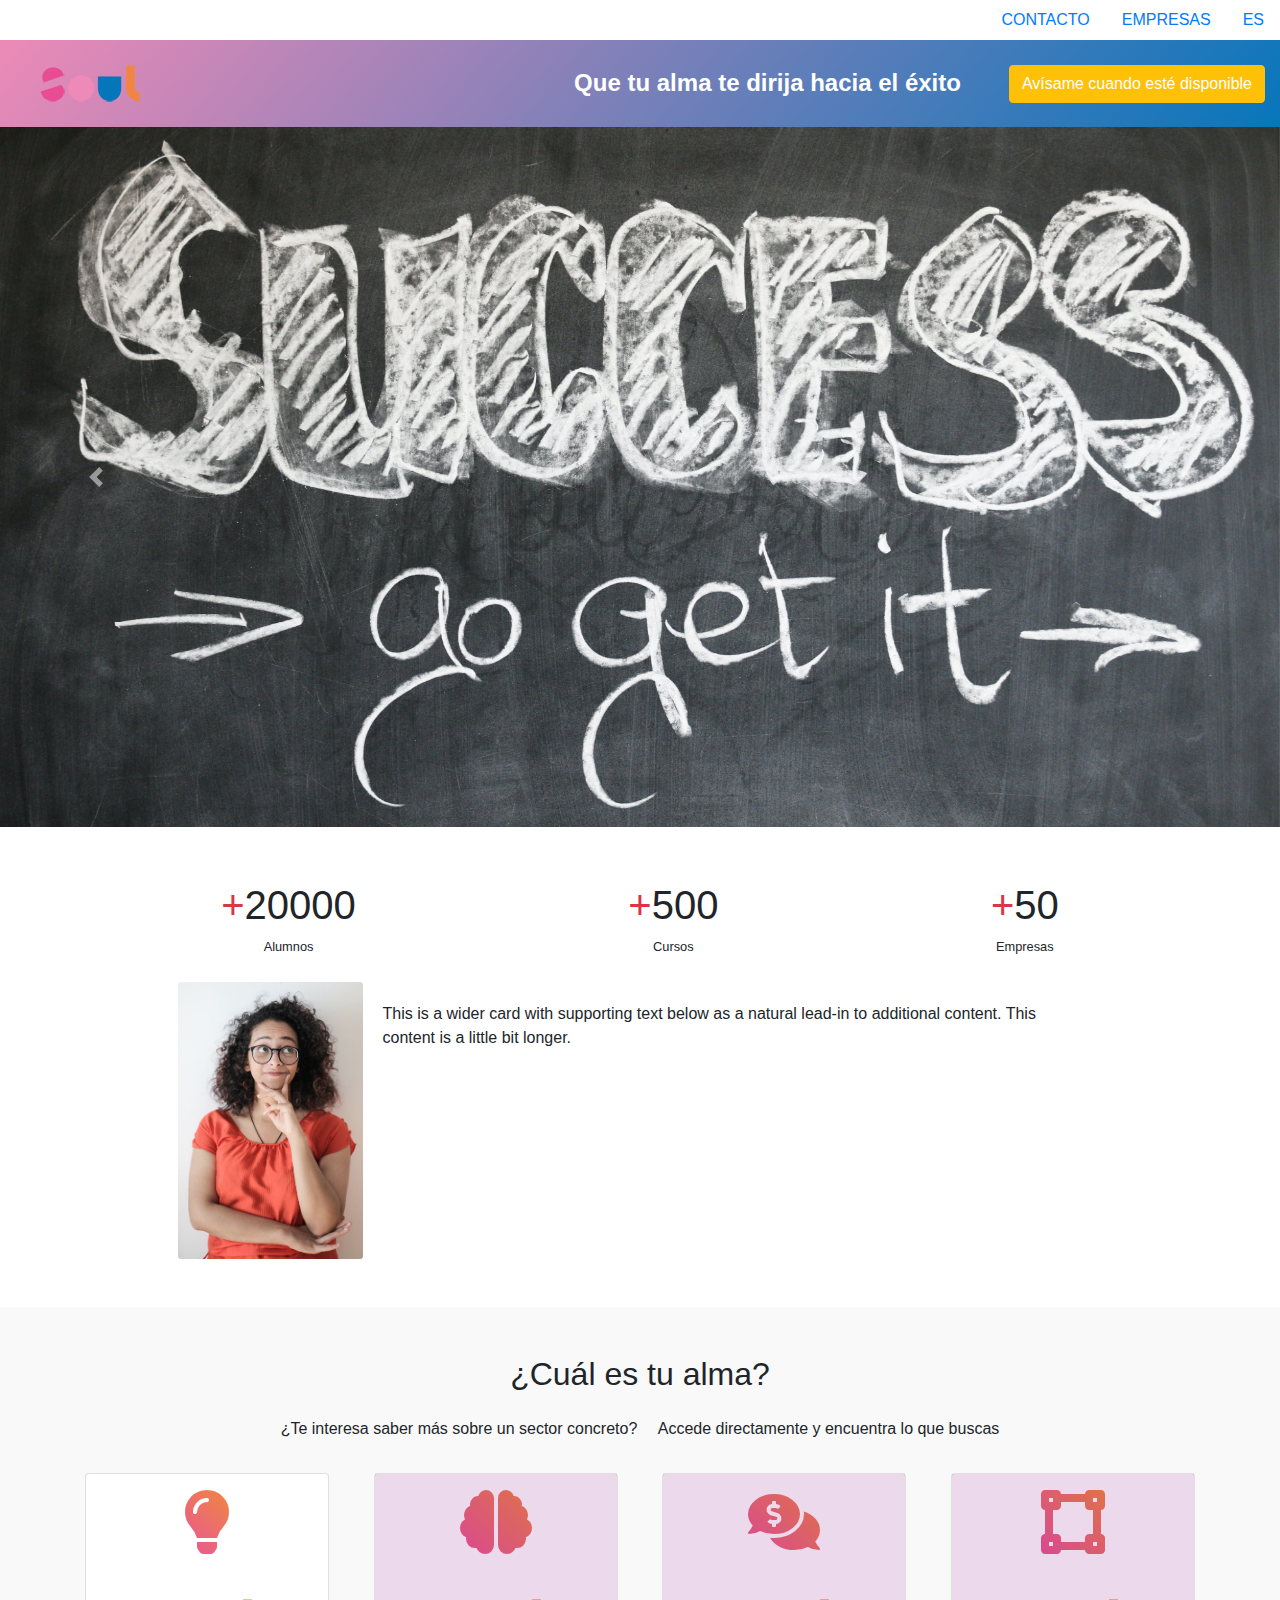
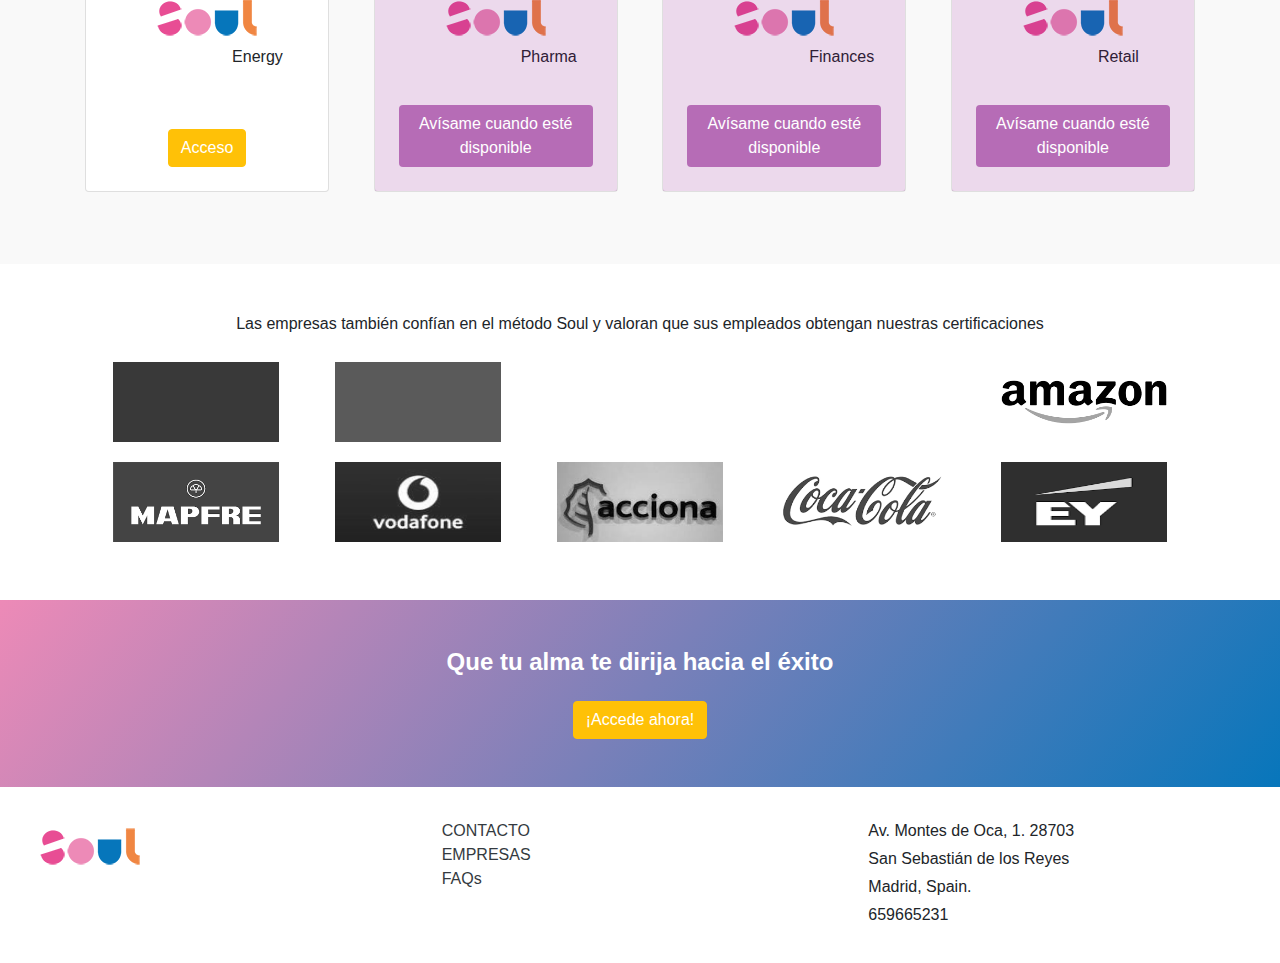
==== index.html @ 9cec9214 "first aproach" ====
<!DOCTYPE html>
<html lang="en">

<head>
    <meta charset="UTF-8">
    <meta name="viewport" content="width=device-width, initial-scale=1.0">
    <title>Document</title>

    <!-- Bootstrap CSS -->
    <link rel="stylesheet" href="https://stackpath.bootstrapcdn.com/bootstrap/4.4.1/css/bootstrap.min.css"
        integrity="sha384-Vkoo8x4CGsO3+Hhxv8T/Q5PaXtkKtu6ug5TOeNV6gBiFeWPGFN9MuhOf23Q9Ifjh" crossorigin="anonymous">

    <!-- Fontawesome  -->
    <link rel="stylesheet" href="https://cdnjs.cloudflare.com/ajax/libs/font-awesome/5.13.0/css/all.min.css">

    <!-- Custom styles -->
    <link rel="stylesheet" href="./css/styles.css">

</head>

<body>
    <header>
        <div id="menu" class="container-fluid">
            <div class="row justify-content-center justify-content-md-end">
                <nav class="nav">
                    <a class="nav-link" href="#">CONTACTO</a>
                    <a class="nav-link" href="#">EMPRESAS</a>
                    <a class="nav-link" href="#">ES</a>
                </nav>
            </div>
        </div>

        <div id="access-top" class="access-top container-fluid">
            <div class="d-flex align-items-center flex-column flex-sm-row justify-content-sm-between">
                <div class="logo">
                    <img src="/assets/defaultlogomini.png" alt="brand logo">
                </div>

                <div
                    class="access-top_message align-items-center align-items-md-center d-flex flex-column flex-md-row mb-4 mb-sm-0 py-sm-3">
                    <h4 class="mb-3 mb-md-0 mr-md-5 text-center font-weight-bold text-white">Que tu alma te dirija hacia
                        el éxito</h4>
                    <a href="#" class="btn btn-warning text-white">Avísame cuando esté disponible</a>
                </div>
            </div>
        </div>

        <div class="">
            <div id="carousel" class="carousel slide" data-ride="carousel">
                <div class="carousel-inner">
                    <div class="carousel-item active">
                        <img src="/assets/slide1-1920x1080.jpg" class="d-block w-100" alt="slide1">
                    </div>
                    <div class="carousel-item">
                        <img src="/assets/slide2-1920x1080.jpg" class="d-block w-100" alt="slide2">
                    </div>
                    <div class="carousel-item">
                        <img src="/assets/slide3-1920x1080.jpg" class="d-block w-100" alt="slide3">
                    </div>
                </div>
                <a class="carousel-control-prev" href="#carousel" role="button" data-slide="prev">
                    <span class="carousel-control-prev-icon" aria-hidden="true"></span>
                    <span class="sr-only">Previous</span>
                </a>
                <a class="carousel-control-next" href="#carousel" role="button" data-slide="next">
                    <span class="carousel-control-next-icon" aria-hidden="true"></span>
                    <span class="sr-only">Next</span>
                </a>
            </div>
        </div>
    </header>

    <main>
        <section class="success container py-5">
            <div class="pb-4 success__numbers d-flex justify-content-between justify-content-sm-around">

                <div class="text-center">
                    <p class="plus-numbers"><span class="text-danger">+</span>20000</p>
                    <p class="small">Alumnos</p>
                </div>

                <div class="text-center">
                    <p class="plus-numbers"><span class="text-danger">+</span>500</p>
                    <p class="small">Cursos</p>
                </div>

                <div class="text-center">
                    <p class="plus-numbers"><span class="text-danger">+</span>50</p>
                    <p class="small">Empresas</p>
                </div>
            </div>

            <div class="success__message card border-0">
                <div class="row no-gutters">
                    <div class="col-2 offset-1 d-none d-sm-block">
                        <img src="/assets/girl-thinking.jpg" class="card-img" alt="girl thinking">
                    </div>
                    <div class="col-sm-8">
                        <div class="card-body">
                            <p class="card-text">This is a wider card with supporting text below as a natural lead-in to
                                additional content. This content is a little bit longer.</p>
                        </div>
                    </div>
                </div>
            </div>
        </section>

        <section id="your-soul" class="py-5 your-soul">
            <div class="container text-center">
                <h2 class="souls-title">¿Cuál es tu alma?</h2>
                <p class="d-sm-inline-block mr-sm-3 py-sm-3">¿Te interesa saber más sobre un sector concreto?</p>
                <p class="d-sm-inline-block py-sm-3">Accede directamente y encuentra lo que buscas</p>
            </div>
        
            <div class="container">
                <div class="d-flex flex-column flex-wrap flex-sm-row justify-content-between souls">
                    <div class="card mb-4">
                        <div class="text-center pt-3">
                            <i class="soul-icon fas fa-lightbulb fa-4x"></i>
                        </div>
        
                        <div class="card-body">
                            <div class="logo-soultarget text-center">
                                <img class="img-fluid" src="./assets/defaultlogomini.png" alt="soul logo">
                                <span class="soultarget">Energy</span>
                            </div>
                        </div>
        
                        <div class="footer text-center px-4 py-4">
                            <a href="#" class="btn btn-warning text-white">Acceso</a>
                        </div>
                    </div>
        
                    <div class="card overlay mb-4">
                        <div class="text-center pt-3">
                            <i class="soul-icon fas fa-brain fa-4x"></i>
                        </div>
        
                        <div class="card-body">
                            <div class="logo-soultarget text-center">
                                <img class="img-fluid" src="./assets/defaultlogomini.png" alt="soul logo">
                                <span class="soultarget">Pharma</span>
                            </div>
                        </div>
        
                        <div class="footer text-center px-4 py-4">
                            <a href="#" class="btn text-white">Avísame cuando esté disponible</a>
                        </div>
                    </div>
        
                    <div class="card overlay mb-4">
                        <div class="text-center pt-3">
                            <i class="soul-icon fas fa-comments-dollar fa-4x"></i>
                        </div>
        
                        <div class="card-body">
                            <div class="logo-soultarget text-center">
                                <img class="img-fluid" src="./assets/defaultlogomini.png" alt="soul logo">
                                <span class="soultarget">Finances</span>
                            </div>
                        </div>
        
                        <div class="footer text-center px-4 py-4">
                            <a href="#" class="btn text-white">Avísame cuando esté disponible</a>
                        </div>
                    </div>
        
                    <div class="card overlay mb-4">
                        <div class="text-center pt-3">
                            <i class="soul-icon fas fa-vector-square fa-4x"></i>
                        </div>
        
                        <div class="card-body">
                            <div class="logo-soultarget text-center">
                                <img class="img-fluid" src="./assets/defaultlogomini.png" alt="soul logo">
                                <span class="soultarget">Retail</span>
                            </div>
                        </div>
        
                        <div class="footer text-center px-4 py-4">
                            <a href="#" class="btn text-white">Avísame cuando esté disponible</a>
                        </div>
                    </div>
                </div>
            </div>
        </section>

        <section id="logos" class="py-5">
            <div class="container">
                <div class="logos-container__text text-center">
                    <p>Las empresas también confían en el método Soul y valoran que sus empleados obtengan nuestras certificaciones</p>
                </div>

                <div class="logos-container__images d-flex flex-wrap justify-content-around">
                    <div class="logo-item bg-dark">
                        <img class="img-fluid" src="https://www.telefonica.com/image/company_logo?img_id=4585436&t=1587552043160" alt="">
                    </div>
                    
                    <div class="logo-item bg-danger">
                        <img class="img-fluid" src="https://www.bancosantander.es/cssa/BlobServer?blobcol=urldata&blobheader=image%2Fpng&blobheadername1=Content-Disposition&blobheadername2=portal&blobheadervalue1=inline%3Bfilename%3Dlogo_header.png&blobheadervalue2=1289240705697&blobkey=id&blobtable=MungoBlobs&blobwhere=1305553156489" alt="">
                    </div>

                    <div class="logo-item">
                        <img class="img-fluid" src="https://www.repsol.com/imagenes/global/es/logoRepsol_tcm13-100.png" alt="">
                    </div>
     
                    <div class="logo-item">
                        <img class="img-fluid" src="https://www.google.es/images/branding/googlelogo/1x/googlelogo_color_272x92dp.png" alt="">
                    </div>

                    <div class="logo-item">
                        <img src="[data-uri]" alt="" class="img-fluid">
                    </div>

                    <div class="logo-item">
                        <img src="[data-uri]" alt="" class="img-fluid">
                    </div>

                    <div class="logo-item">
                        <img src="[data-uri]" alt="" class="img-fluid">
                    </div>

                    <div class="logo-item">
                        <img src="[data-uri]" alt="" class="img-fluid">
                    </div>

                    <div class="logo-item">
                        <img src="[data-uri]" alt="" class="img-fluid">
                    </div>

                    <div class="logo-item">
                        <img src="[data-uri]" alt="" class="img-fluid">
                    </div>  
                </div>
            </div>
        </section>

        <section id="access-bottom" class="access-bottom text-center">
            <div class="container">
                <div class="py-5">
                    <h4 class="mb-4 text-white font-weight-bold">Que tu alma te dirija hacia el éxito</h4>
                    <a href="#" class="btn btn-warning text-white">¡Accede ahora!</a>
                </div>
            </div>
        </section>
    </main>

    <footer class="py-3">
        <div class="container-fluid">
            <div class="row">
                <div class="logo text-center text-sm-left col-sm-4">
                    <img class="img-fluid" class="img-fluid" src="/assets/defaultlogomini.png" alt="brand logo">
                </div>
                
                <div class="links-info col-sm-8">
                    <div class="row">
                        <div class="col-sm-4">
                            <nav class="py-3 links nav flex-column">
                                <a class="text-dark" href="#">CONTACTO</a>
                                <a class="text-dark" href="#">EMPRESAS</a>
                                <a class="text-dark" href="#">FAQs</a>
                            </nav>
                        </div>
                    
                        <div class="col-sm-6 offset-sm-2">
                            <div class="info py-3">
                                <p class="mb-1">Av. Montes de Oca, 1. 28703</p>
                                <p class="mb-1">San Sebastián de los Reyes</p>
                                <p class="mb-1">Madrid, Spain.</p>
                                <p class="mb-1"></p>
                                <p class="mb-1">659665231</p>
                            </div>
                        </div>
                    </div>
                </div>
            </div>
        </div>
    </footer>



    <!-- Optional JavaScript -->
    <!-- jQuery first, then Popper.js, then Bootstrap JS -->
    <script src="https://code.jquery.com/jquery-3.4.1.slim.min.js"
        integrity="sha384-J6qa4849blE2+poT4WnyKhv5vZF5SrPo0iEjwBvKU7imGFAV0wwj1yYfoRSJoZ+n"
        crossorigin="anonymous"></script>
    <script src="https://cdn.jsdelivr.net/npm/popper.js@1.16.0/dist/umd/popper.min.js"
        integrity="sha384-Q6E9RHvbIyZFJoft+2mJbHaEWldlvI9IOYy5n3zV9zzTtmI3UksdQRVvoxMfooAo"
        crossorigin="anonymous"></script>
    <script src="https://stackpath.bootstrapcdn.com/bootstrap/4.4.1/js/bootstrap.min.js"
        integrity="sha384-wfSDF2E50Y2D1uUdj0O3uMBJnjuUD4Ih7YwaYd1iqfktj0Uod8GCExl3Og8ifwB6"
        crossorigin="anonymous"></script>
</body>

</html>
---- css/styles.css ----
/*
fucsia  #e95694
rosa    #ed8ab7
azul    #0776bb
naranja #f08642
*/


.access-top,
.access-bottom {
    background-image: linear-gradient(-50deg, #0776bb, #ed8ab7);
}

#carousel .carousel-inner .carousel-item img {
    height: auto;
}

@media (min-width: 768px) {
    #carousel .carousel-inner .carousel-item img {
        height: 500px;
    }
}

@media (min-width: 1200px) {
    #carousel .carousel-inner .carousel-item img {
        height: 700px;
    }
}

.success .success__numbers p {
    margin-bottom: 2px;
}

.success .success__numbers .plus-numbers {
    font-size: 1.5rem;
}

@media (min-width: 992px) {
    .success .success__numbers .plus-numbers {
        font-size: 2.5rem;
    }
}

.your-soul {
    background-color: #f9f9f9;
}

@media (min-width: 576px) {
    .souls .card {
        width: 45%;
    }
}

@media (min-width: 992px) {
    .souls .card {
        width: 22%;
    }
}

.souls .card .soul-icon {
    background: linear-gradient(45deg, #e95694, #f08642);
    -webkit-background-clip: text;
    background-clip: text;
    -webkit-text-fill-color: transparent;
}

.souls .card.overlay::after {
    content: '';
    position: absolute;
    width: 100%;
    height: 100%;
    background-color: rgba(128, 0, 128, 0.15);
}

.souls .card.overlay .footer a {
    background-color: rgba(128, 0, 128, 0.5);
    position: relative;
    z-index: 10;
}

.logo-soultarget {
    position: relative;
}

.soultarget {
    position: absolute;
    bottom: -8px;
    left: 50%;
    transform: translateX(25px);
}

.logos-container__images .logo-item {
    width: 40%;
    margin: 10px;
    display: flex;
    align-items: center;
    filter: grayscale(1);
    transition: .3s;
}

.logos-container__images .logo-item:hover {
    filter: none;
}

.logos-container__images .logo-item img {
    width: 100%;
    max-height: 80px;
}

@media (min-width: 576px) {
    .logos-container__images .logo-item {
        width: 15%;
    }
}

/* @media (min-width: 992px) {
    .logos-container__images .logo-item {
        width: 45%;
    }
} */
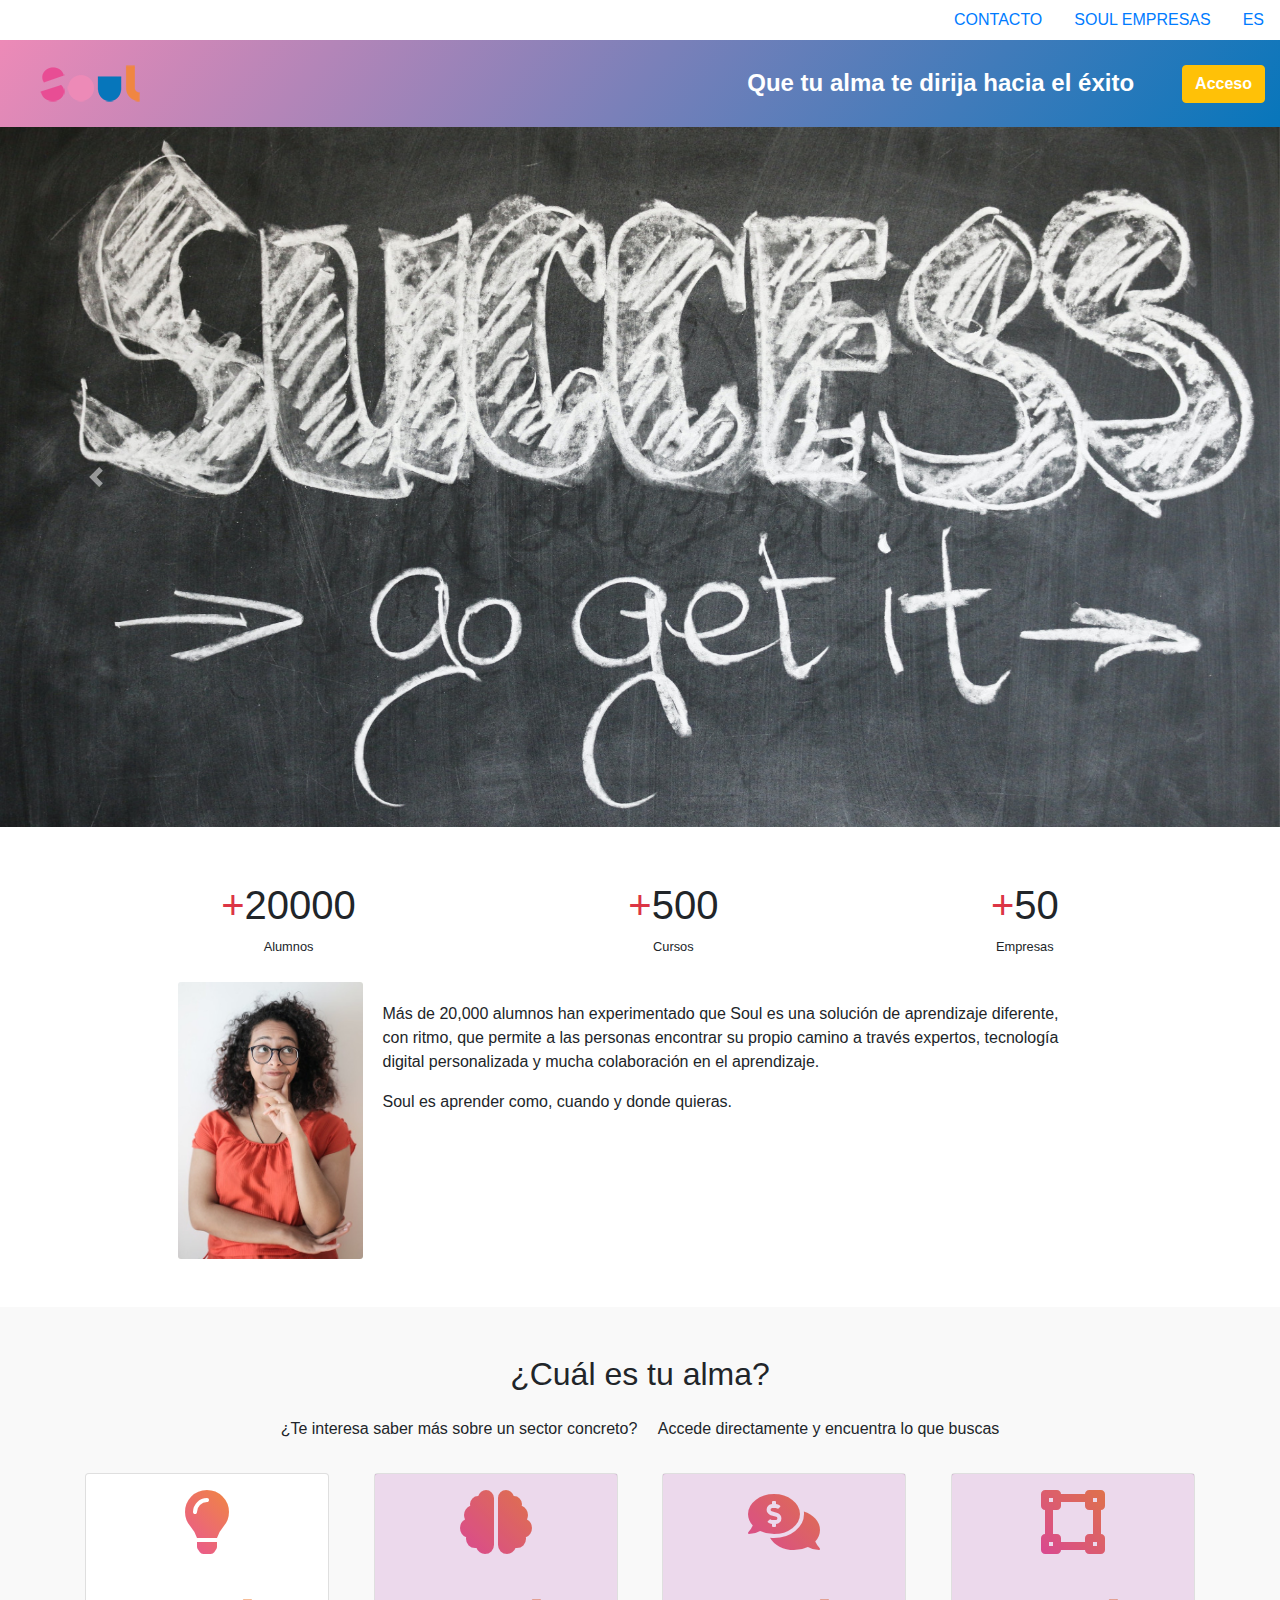
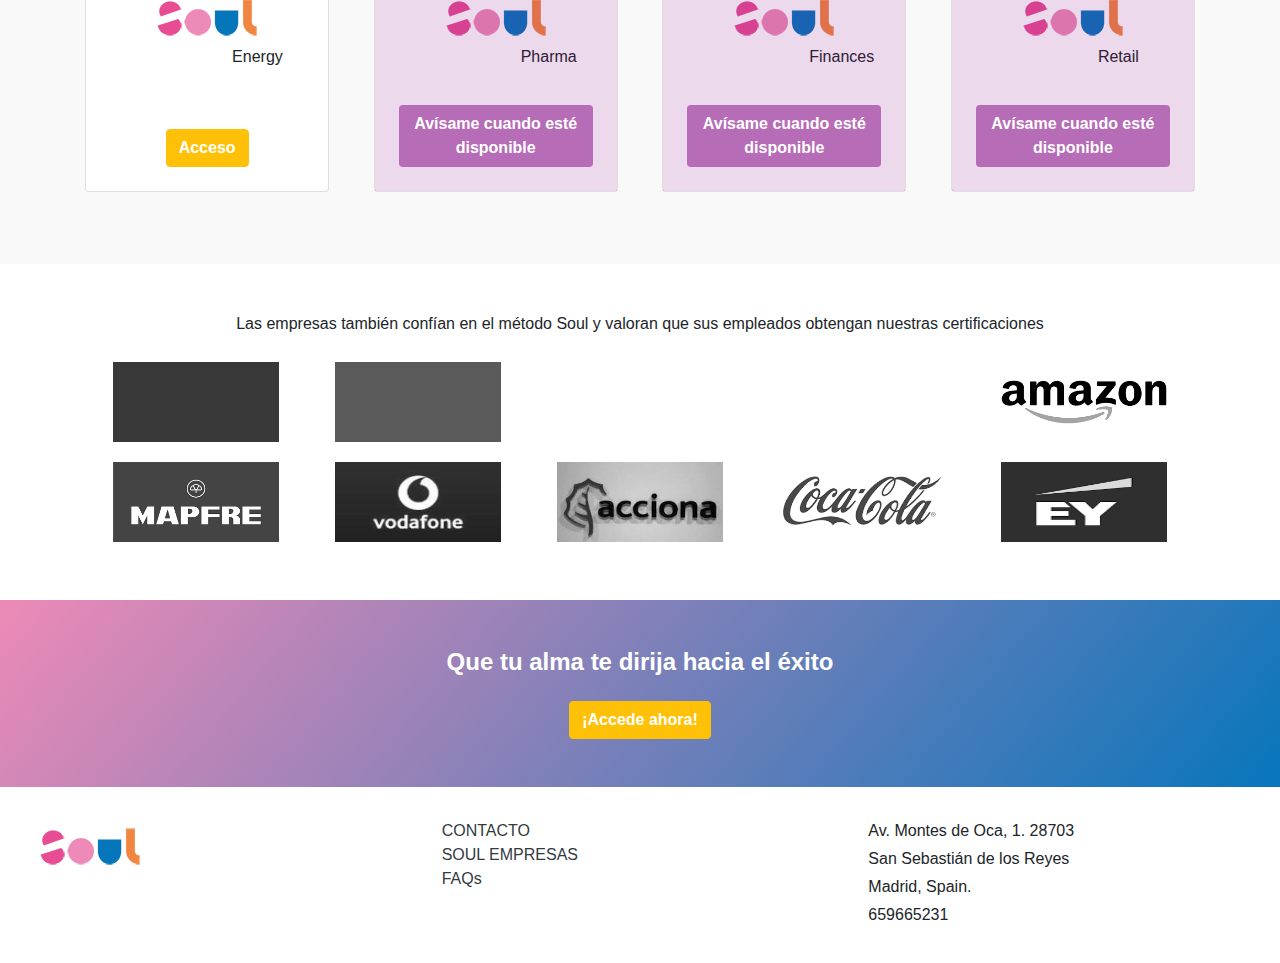
==== commit b7a2f65d: "some texts and links" ====
--- a/index.html
+++ b/index.html
@@ -23,8 +23,8 @@
         <div id="menu" class="container-fluid">
             <div class="row justify-content-center justify-content-md-end">
                 <nav class="nav">
-                    <a class="nav-link" href="#">CONTACTO</a>
-                    <a class="nav-link" href="#">EMPRESAS</a>
+                    <a class="nav-link" href="https://learningwithsoul.com/es/contact" target="blank">CONTACTO</a>
+                    <a class="nav-link" href="#">SOUL EMPRESAS</a>
                     <a class="nav-link" href="#">ES</a>
                 </nav>
             </div>
@@ -40,7 +40,7 @@
                     class="access-top_message align-items-center align-items-md-center d-flex flex-column flex-md-row mb-4 mb-sm-0 py-sm-3">
                     <h4 class="mb-3 mb-md-0 mr-md-5 text-center font-weight-bold text-white">Que tu alma te dirija hacia
                         el éxito</h4>
-                    <a href="#" class="btn btn-warning text-white">Avísame cuando esté disponible</a>
+                    <a href="#" class="btn btn-warning text-white font-weight-bold">Acceso</a>
                 </div>
             </div>
         </div>
@@ -97,8 +97,8 @@
                     </div>
                     <div class="col-sm-8">
                         <div class="card-body">
-                            <p class="card-text">This is a wider card with supporting text below as a natural lead-in to
-                                additional content. This content is a little bit longer.</p>
+                            <p class="card-text">Más de 20,000 alumnos han experimentado que Soul es una solución de aprendizaje diferente, con ritmo, que permite a las personas encontrar su propio camino a través expertos, tecnología digital personalizada y mucha colaboración en el aprendizaje.</p>
+                            <p>Soul es aprender como, cuando y donde quieras.</p>
                         </div>
                     </div>
                 </div>
@@ -127,7 +127,7 @@
                         </div>
         
                         <div class="footer text-center px-4 py-4">
-                            <a href="#" class="btn btn-warning text-white">Acceso</a>
+                            <a href="https://energy.learningwithsoul.com/login" target="blank" class="btn btn-warning text-white font-weight-bold">Acceso</a>
                         </div>
                     </div>
         
@@ -144,7 +144,7 @@
                         </div>
         
                         <div class="footer text-center px-4 py-4">
-                            <a href="#" class="btn text-white">Avísame cuando esté disponible</a>
+                            <a href="#" class="btn text-white font-weight-bold">Avísame cuando esté disponible</a>
                         </div>
                     </div>
         
@@ -161,7 +161,7 @@
                         </div>
         
                         <div class="footer text-center px-4 py-4">
-                            <a href="#" class="btn text-white">Avísame cuando esté disponible</a>
+                            <a href="#" class="btn text-white font-weight-bold">Avísame cuando esté disponible</a>
                         </div>
                     </div>
         
@@ -178,7 +178,7 @@
                         </div>
         
                         <div class="footer text-center px-4 py-4">
-                            <a href="#" class="btn text-white">Avísame cuando esté disponible</a>
+                            <a href="#" class="btn text-white font-weight-bold">Avísame cuando esté disponible</a>
                         </div>
                     </div>
                 </div>
@@ -239,7 +239,7 @@
             <div class="container">
                 <div class="py-5">
                     <h4 class="mb-4 text-white font-weight-bold">Que tu alma te dirija hacia el éxito</h4>
-                    <a href="#" class="btn btn-warning text-white">¡Accede ahora!</a>
+                    <a href="#" class="btn btn-warning text-white font-weight-bold">¡Accede ahora!</a>
                 </div>
             </div>
         </section>
@@ -256,9 +256,9 @@
                     <div class="row">
                         <div class="col-sm-4">
                             <nav class="py-3 links nav flex-column">
-                                <a class="text-dark" href="#">CONTACTO</a>
-                                <a class="text-dark" href="#">EMPRESAS</a>
-                                <a class="text-dark" href="#">FAQs</a>
+                                <a class="text-dark" href="https://learningwithsoul.com/es/contact" target="blank">CONTACTO</a>
+                                <a class="text-dark" href="#"> SOUL EMPRESAS</a>
+                                <a class="text-dark" href="https://learningwithsoul.com/es/faq" target="blank">FAQs</a>
                             </nav>
                         </div>
                     
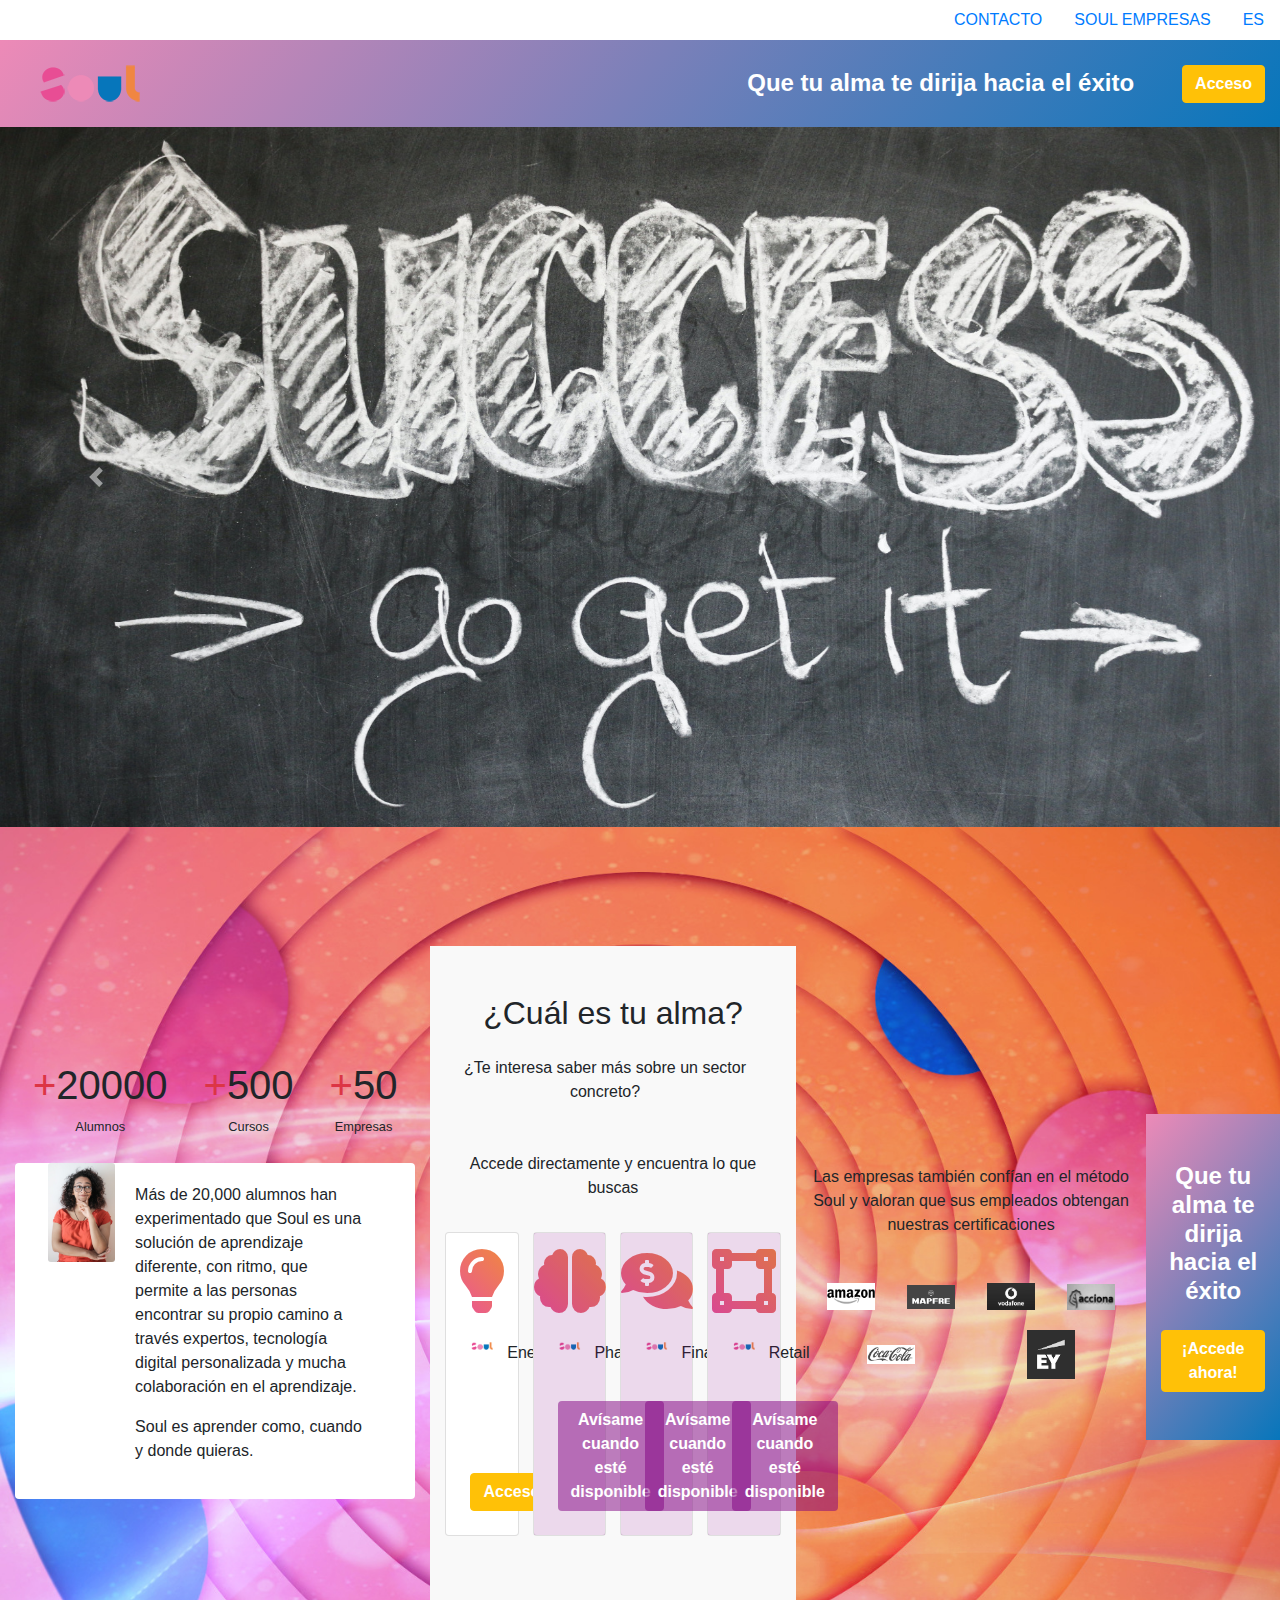
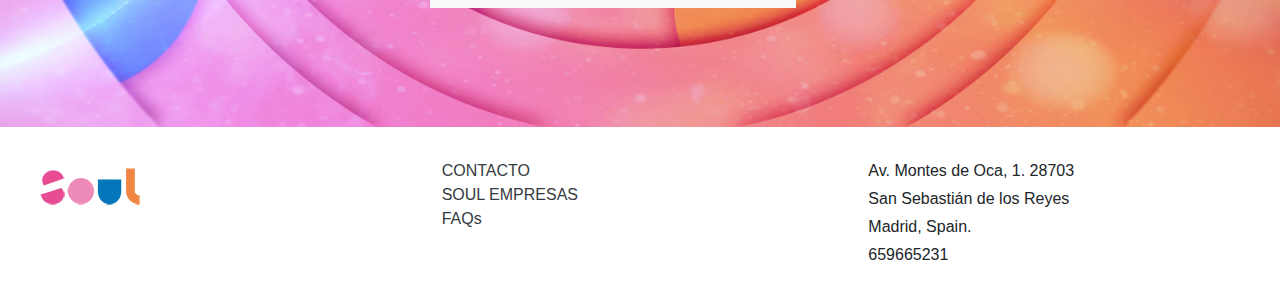
==== commit 31b5e785: "login page" ====
--- a/index.html
+++ b/index.html
@@ -4,7 +4,7 @@
 <head>
     <meta charset="UTF-8">
     <meta name="viewport" content="width=device-width, initial-scale=1.0">
-    <title>Document</title>
+    <title>Landing2.0</title>
 
     <!-- Bootstrap CSS -->
     <link rel="stylesheet" href="https://stackpath.bootstrapcdn.com/bootstrap/4.4.1/css/bootstrap.min.css"
@@ -15,7 +15,6 @@
 
     <!-- Custom styles -->
     <link rel="stylesheet" href="./css/styles.css">
-
 </head>
 
 <body>
@@ -40,7 +39,7 @@
                     class="access-top_message align-items-center align-items-md-center d-flex flex-column flex-md-row mb-4 mb-sm-0 py-sm-3">
                     <h4 class="mb-3 mb-md-0 mr-md-5 text-center font-weight-bold text-white">Que tu alma te dirija hacia
                         el éxito</h4>
-                    <a href="#" class="btn btn-warning text-white font-weight-bold">Acceso</a>
+                    <a href="/login.html" class="btn btn-warning text-white font-weight-bold">Acceso</a>
                 </div>
             </div>
         </div>
@@ -239,7 +238,7 @@
             <div class="container">
                 <div class="py-5">
                     <h4 class="mb-4 text-white font-weight-bold">Que tu alma te dirija hacia el éxito</h4>
-                    <a href="#" class="btn btn-warning text-white font-weight-bold">¡Accede ahora!</a>
+                    <a href="/login.html" class="btn btn-warning text-white font-weight-bold">¡Accede ahora!</a>
                 </div>
             </div>
         </section>
--- a/css/styles.css
+++ b/css/styles.css
@@ -5,6 +5,9 @@
 naranja #f08642
 */
 
+/*******************************************************************/
+/* INDEX / HOME PAGE */
+/*******************************************************************/
 
 .access-top,
 .access-bottom {
@@ -113,8 +116,37 @@
     }
 }
 
-/* @media (min-width: 992px) {
-    .logos-container__images .logo-item {
-        width: 45%;
-    }
-} */+/*******************************************************************/
+/* LOGIN PAGE */
+/*******************************************************************/
+
+html, body {
+    width: 100vw;
+    height: 100vh;
+}
+
+main {
+    width: 100%;
+    height: 100%;
+    display: flex;
+    justify-content: center;
+    align-items: center;
+    background-image: url('../assets/loginbackground.jpg');
+    background-position: center;
+    background-size: cover;
+}
+
+.login__box {
+    width: 90%;
+    background-color: #f7f7f7;
+    border-radius: 15px;
+    max-width: 550px;
+}
+
+.facebook {
+    background-color: #3b5998;
+}
+
+.twitter {
+    background-color: #00acee;
+}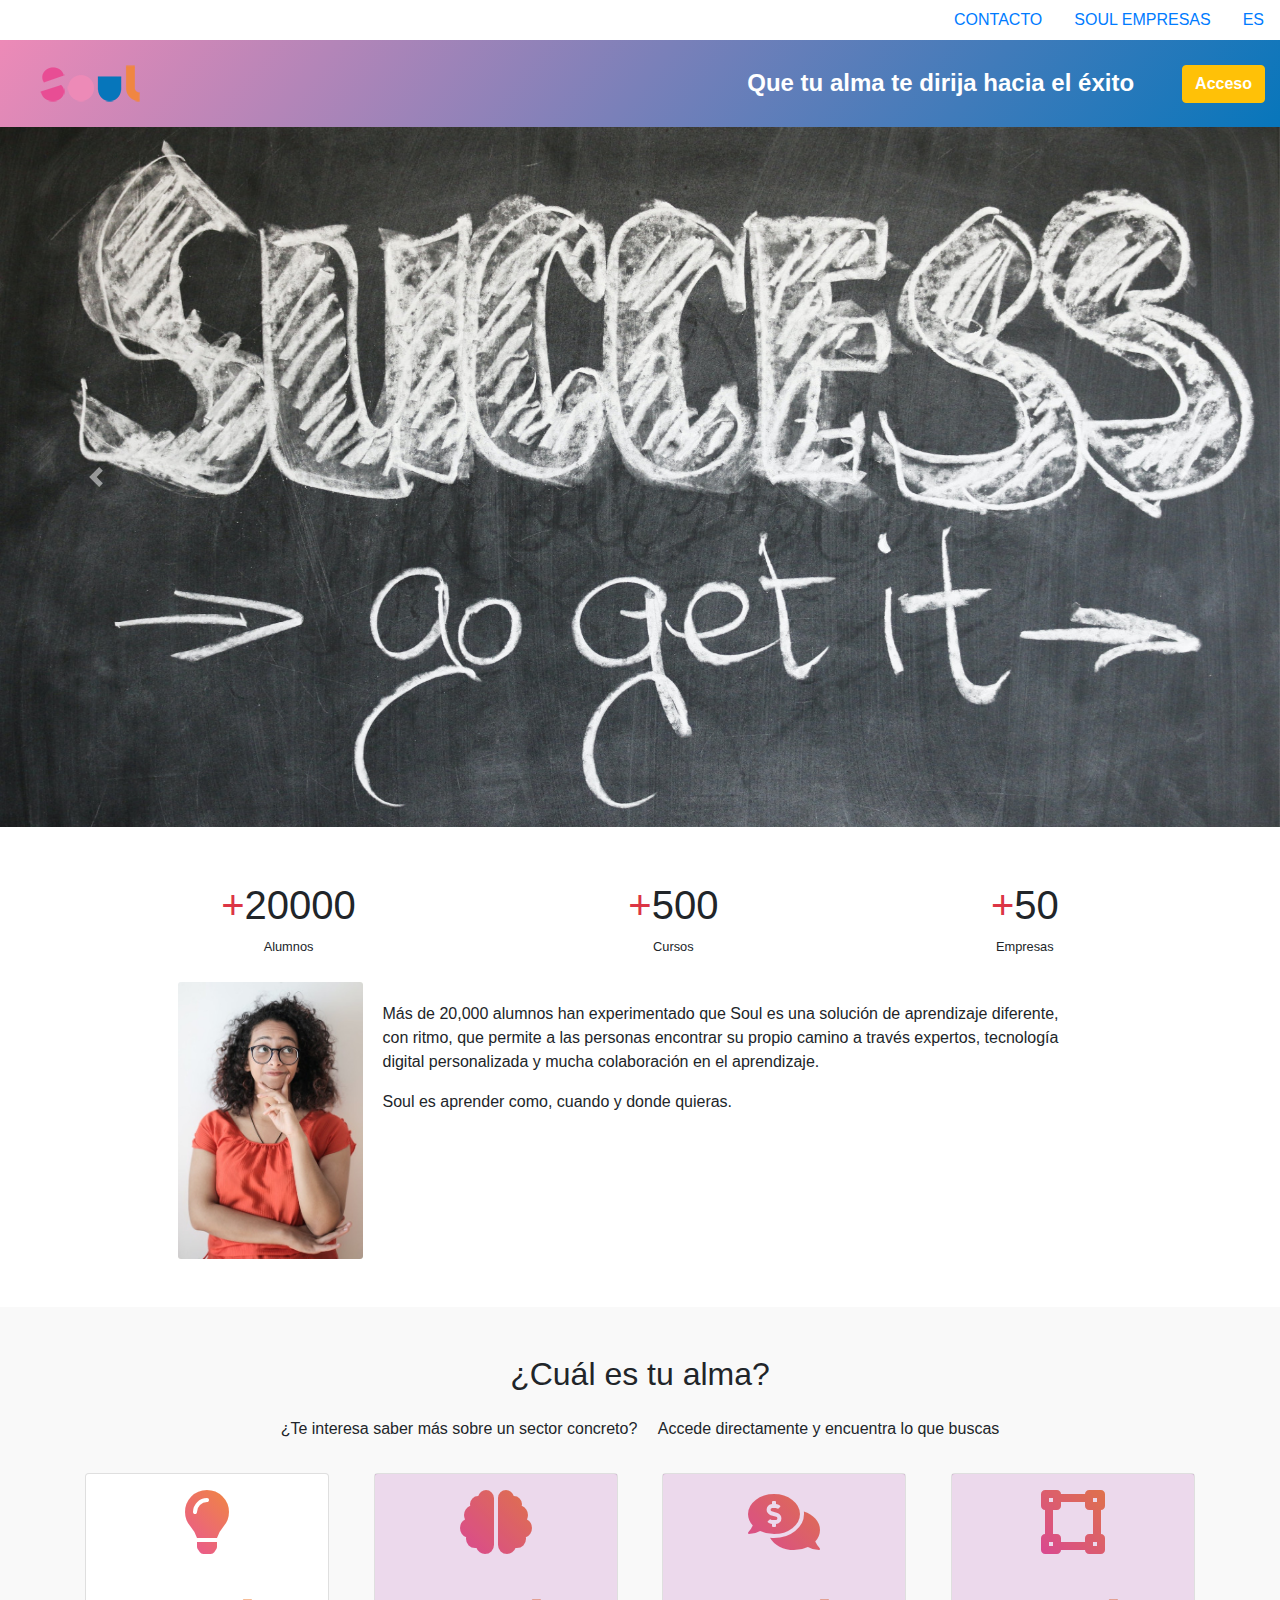
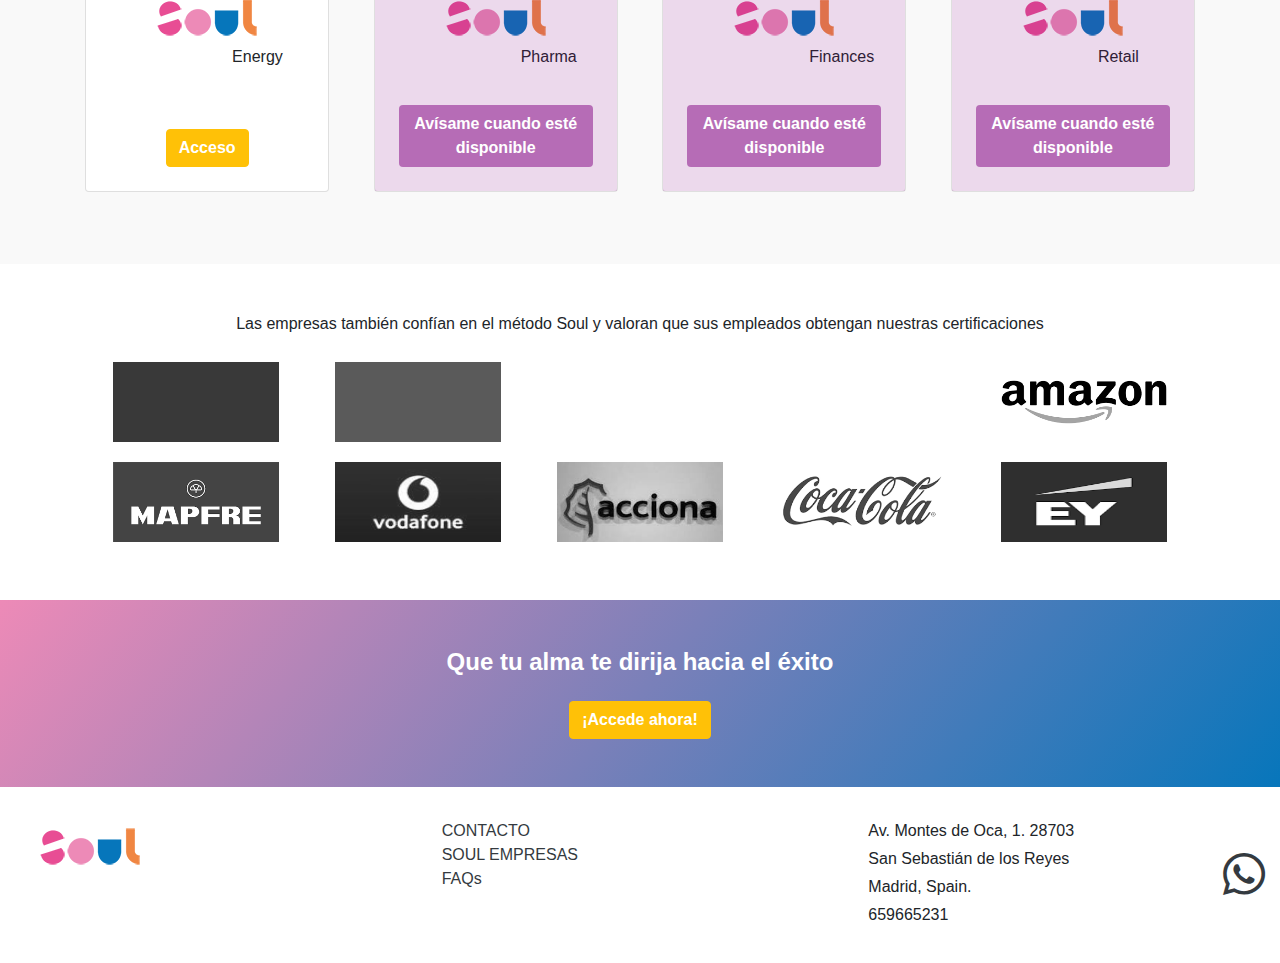
==== commit a37fb627: "login styles new sheet" ====
--- a/index.html
+++ b/index.html
@@ -261,13 +261,19 @@
                             </nav>
                         </div>
                     
-                        <div class="col-sm-6 offset-sm-2">
+                        <div class="col-sm-6 offset-sm-2 d-flex justify-content-between">
                             <div class="info py-3">
                                 <p class="mb-1">Av. Montes de Oca, 1. 28703</p>
                                 <p class="mb-1">San Sebastián de los Reyes</p>
                                 <p class="mb-1">Madrid, Spain.</p>
                                 <p class="mb-1"></p>
                                 <p class="mb-1">659665231</p>
+                            </div>
+
+                            <div class="chat align-self-center">
+                                <a href="#" class="text-dark">
+                                    <i class="fab fa-whatsapp fa-3x"></i>
+                                </a>
                             </div>
                         </div>
                     </div>
--- a/css/styles.css
+++ b/css/styles.css
@@ -115,38 +115,3 @@
         width: 15%;
     }
 }
-
-/*******************************************************************/
-/* LOGIN PAGE */
-/*******************************************************************/
-
-html, body {
-    width: 100vw;
-    height: 100vh;
-}
-
-main {
-    width: 100%;
-    height: 100%;
-    display: flex;
-    justify-content: center;
-    align-items: center;
-    background-image: url('../assets/loginbackground.jpg');
-    background-position: center;
-    background-size: cover;
-}
-
-.login__box {
-    width: 90%;
-    background-color: #f7f7f7;
-    border-radius: 15px;
-    max-width: 550px;
-}
-
-.facebook {
-    background-color: #3b5998;
-}
-
-.twitter {
-    background-color: #00acee;
-}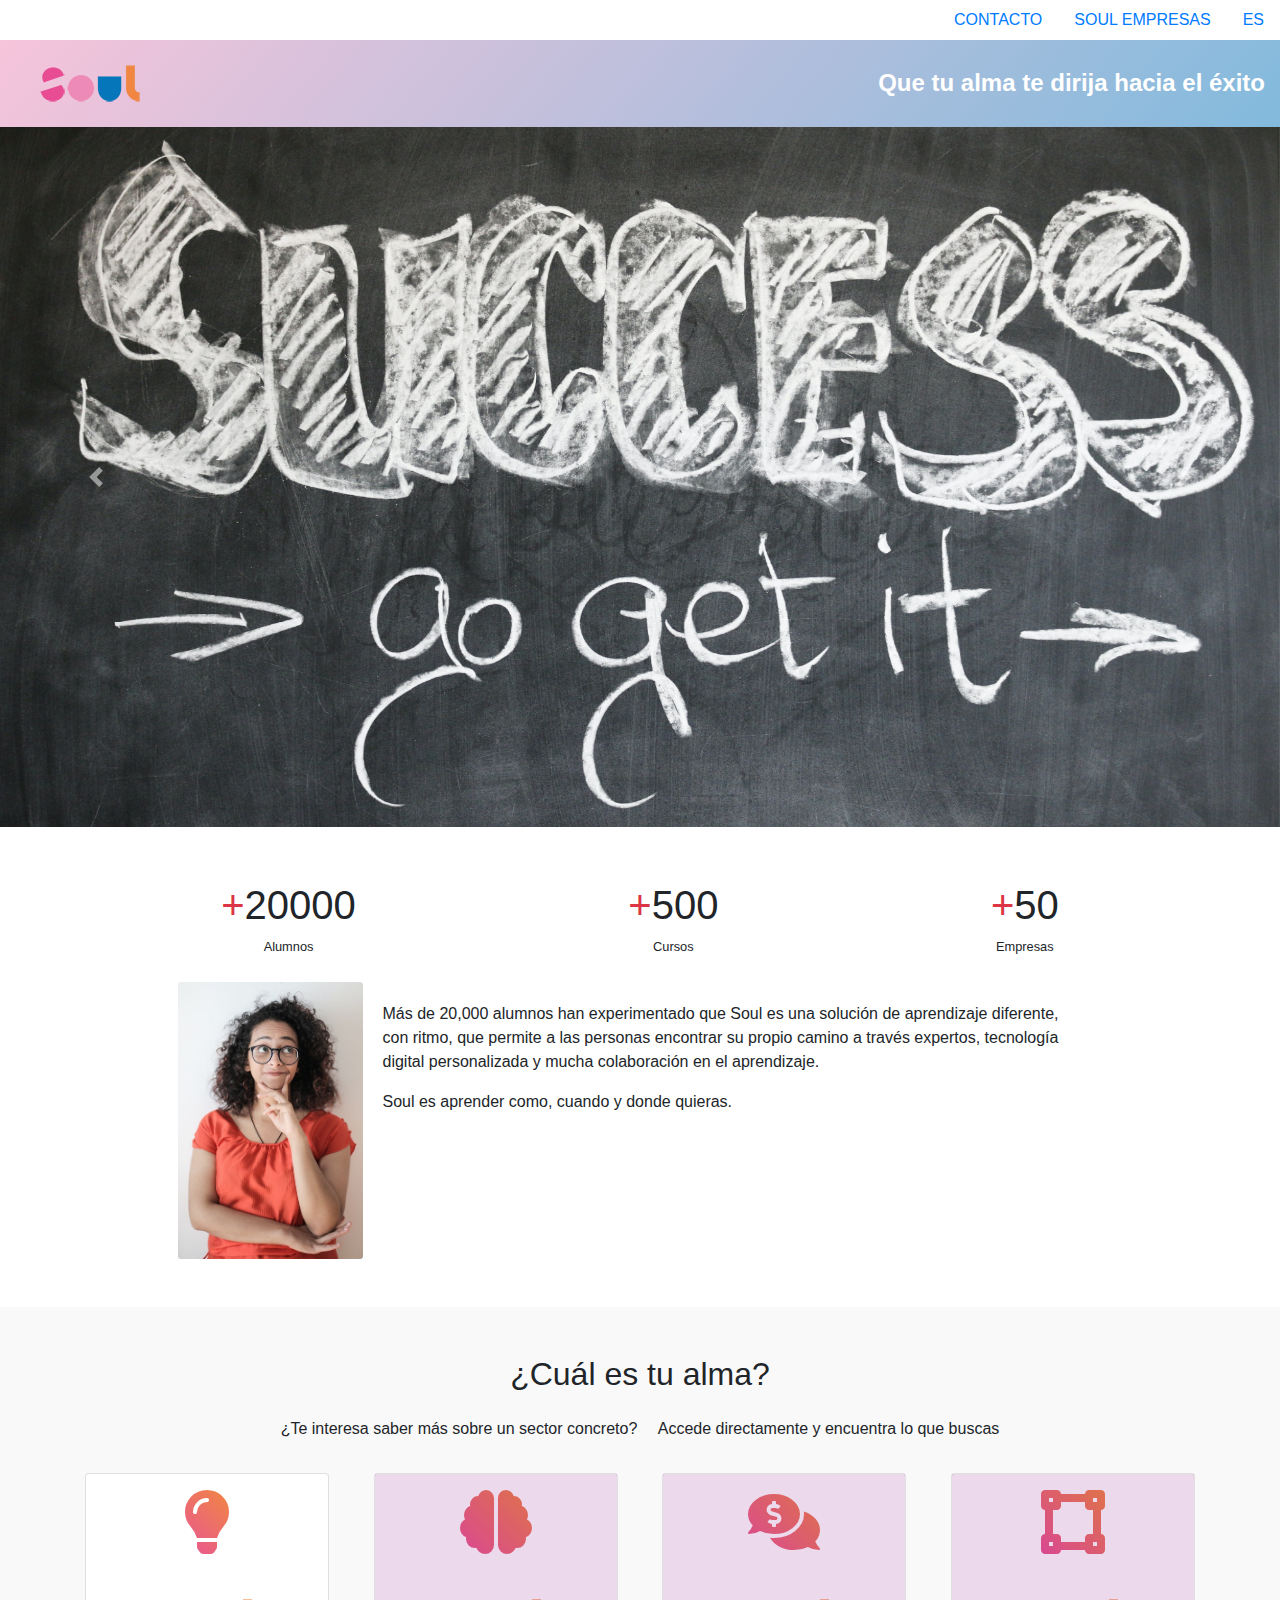
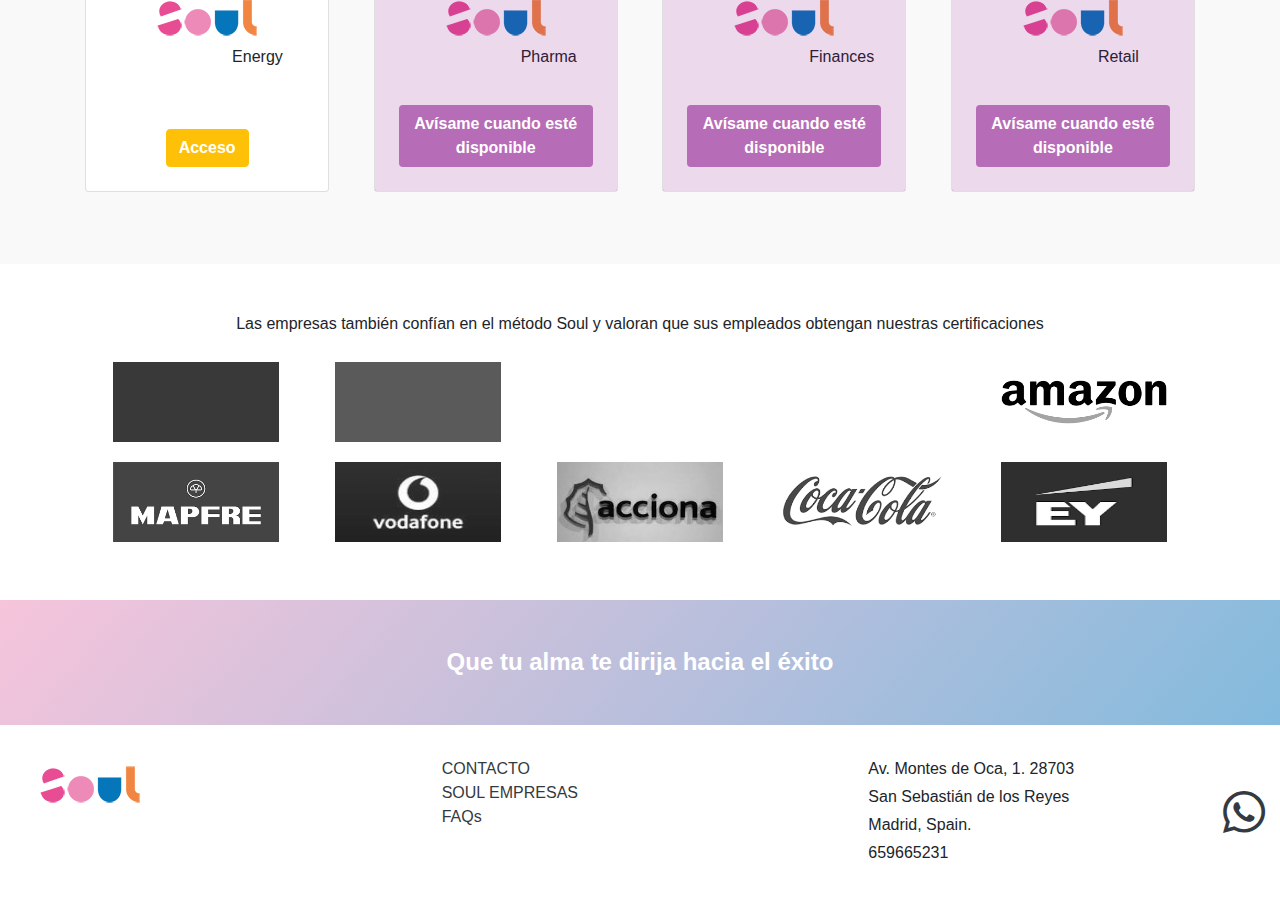
==== commit d0c300af: "not enabled email contact form, styles, and last changes" ====
--- a/index.html
+++ b/index.html
@@ -35,11 +35,9 @@
                     <img src="/assets/defaultlogomini.png" alt="brand logo">
                 </div>
 
-                <div
-                    class="access-top_message align-items-center align-items-md-center d-flex flex-column flex-md-row mb-4 mb-sm-0 py-sm-3">
-                    <h4 class="mb-3 mb-md-0 mr-md-5 text-center font-weight-bold text-white">Que tu alma te dirija hacia
+                <div class="access-top_message mb-3 mb-sm-0 py-sm-3">
+                    <h4 class="mb-3 mb-md-0 text-center font-weight-bold text-white">Que tu alma te dirija hacia
                         el éxito</h4>
-                    <a href="/login.html" class="btn btn-warning text-white font-weight-bold">Acceso</a>
                 </div>
             </div>
         </div>
@@ -107,8 +105,8 @@
         <section id="your-soul" class="py-5 your-soul">
             <div class="container text-center">
                 <h2 class="souls-title">¿Cuál es tu alma?</h2>
-                <p class="d-sm-inline-block mr-sm-3 py-sm-3">¿Te interesa saber más sobre un sector concreto?</p>
-                <p class="d-sm-inline-block py-sm-3">Accede directamente y encuentra lo que buscas</p>
+                <p class="d-sm-inline-block mr-lg-3 py-lg-3">¿Te interesa saber más sobre un sector concreto?</p>
+                <p class="d-sm-inline-block py-lg-3">Accede directamente y encuentra lo que buscas</p>
             </div>
         
             <div class="container">
@@ -126,7 +124,7 @@
                         </div>
         
                         <div class="footer text-center px-4 py-4">
-                            <a href="https://energy.learningwithsoul.com/login" target="blank" class="btn btn-warning text-white font-weight-bold">Acceso</a>
+                            <a href="https://energy.learningwithsoul.com" target="blank" class="btn btn-warning text-white font-weight-bold">Acceso</a>
                         </div>
                     </div>
         
@@ -143,7 +141,7 @@
                         </div>
         
                         <div class="footer text-center px-4 py-4">
-                            <a href="#" class="btn text-white font-weight-bold">Avísame cuando esté disponible</a>
+                            <a href="/not_enabled.html" class="btn text-white font-weight-bold">Avísame cuando esté disponible</a>
                         </div>
                     </div>
         
@@ -160,7 +158,7 @@
                         </div>
         
                         <div class="footer text-center px-4 py-4">
-                            <a href="#" class="btn text-white font-weight-bold">Avísame cuando esté disponible</a>
+                            <a href="/not_enabled.html" class="btn text-white font-weight-bold">Avísame cuando esté disponible</a>
                         </div>
                     </div>
         
@@ -177,7 +175,7 @@
                         </div>
         
                         <div class="footer text-center px-4 py-4">
-                            <a href="#" class="btn text-white font-weight-bold">Avísame cuando esté disponible</a>
+                            <a href="/not_enabled.html" class="btn text-white font-weight-bold">Avísame cuando esté disponible</a>
                         </div>
                     </div>
                 </div>
@@ -237,8 +235,7 @@
         <section id="access-bottom" class="access-bottom text-center">
             <div class="container">
                 <div class="py-5">
-                    <h4 class="mb-4 text-white font-weight-bold">Que tu alma te dirija hacia el éxito</h4>
-                    <a href="/login.html" class="btn btn-warning text-white font-weight-bold">¡Accede ahora!</a>
+                    <h4 class="mb-0 text-white font-weight-bold">Que tu alma te dirija hacia el éxito</h4>
                 </div>
             </div>
         </section>
--- a/css/styles.css
+++ b/css/styles.css
@@ -1,7 +1,7 @@
 /*
-fucsia  #e95694
+fucsia  #e95694     rgba(237, 138, 183, 0.5)
 rosa    #ed8ab7
-azul    #0776bb
+azul    #0776bb     rgba(7, 118, 187, 0.5)
 naranja #f08642
 */
 
@@ -11,7 +11,7 @@
 
 .access-top,
 .access-bottom {
-    background-image: linear-gradient(-50deg, #0776bb, #ed8ab7);
+    background-image: linear-gradient(-50deg, rgba(7, 118, 187, 0.5), rgba(237, 138, 183, 0.5));
 }
 
 #carousel .carousel-inner .carousel-item img {
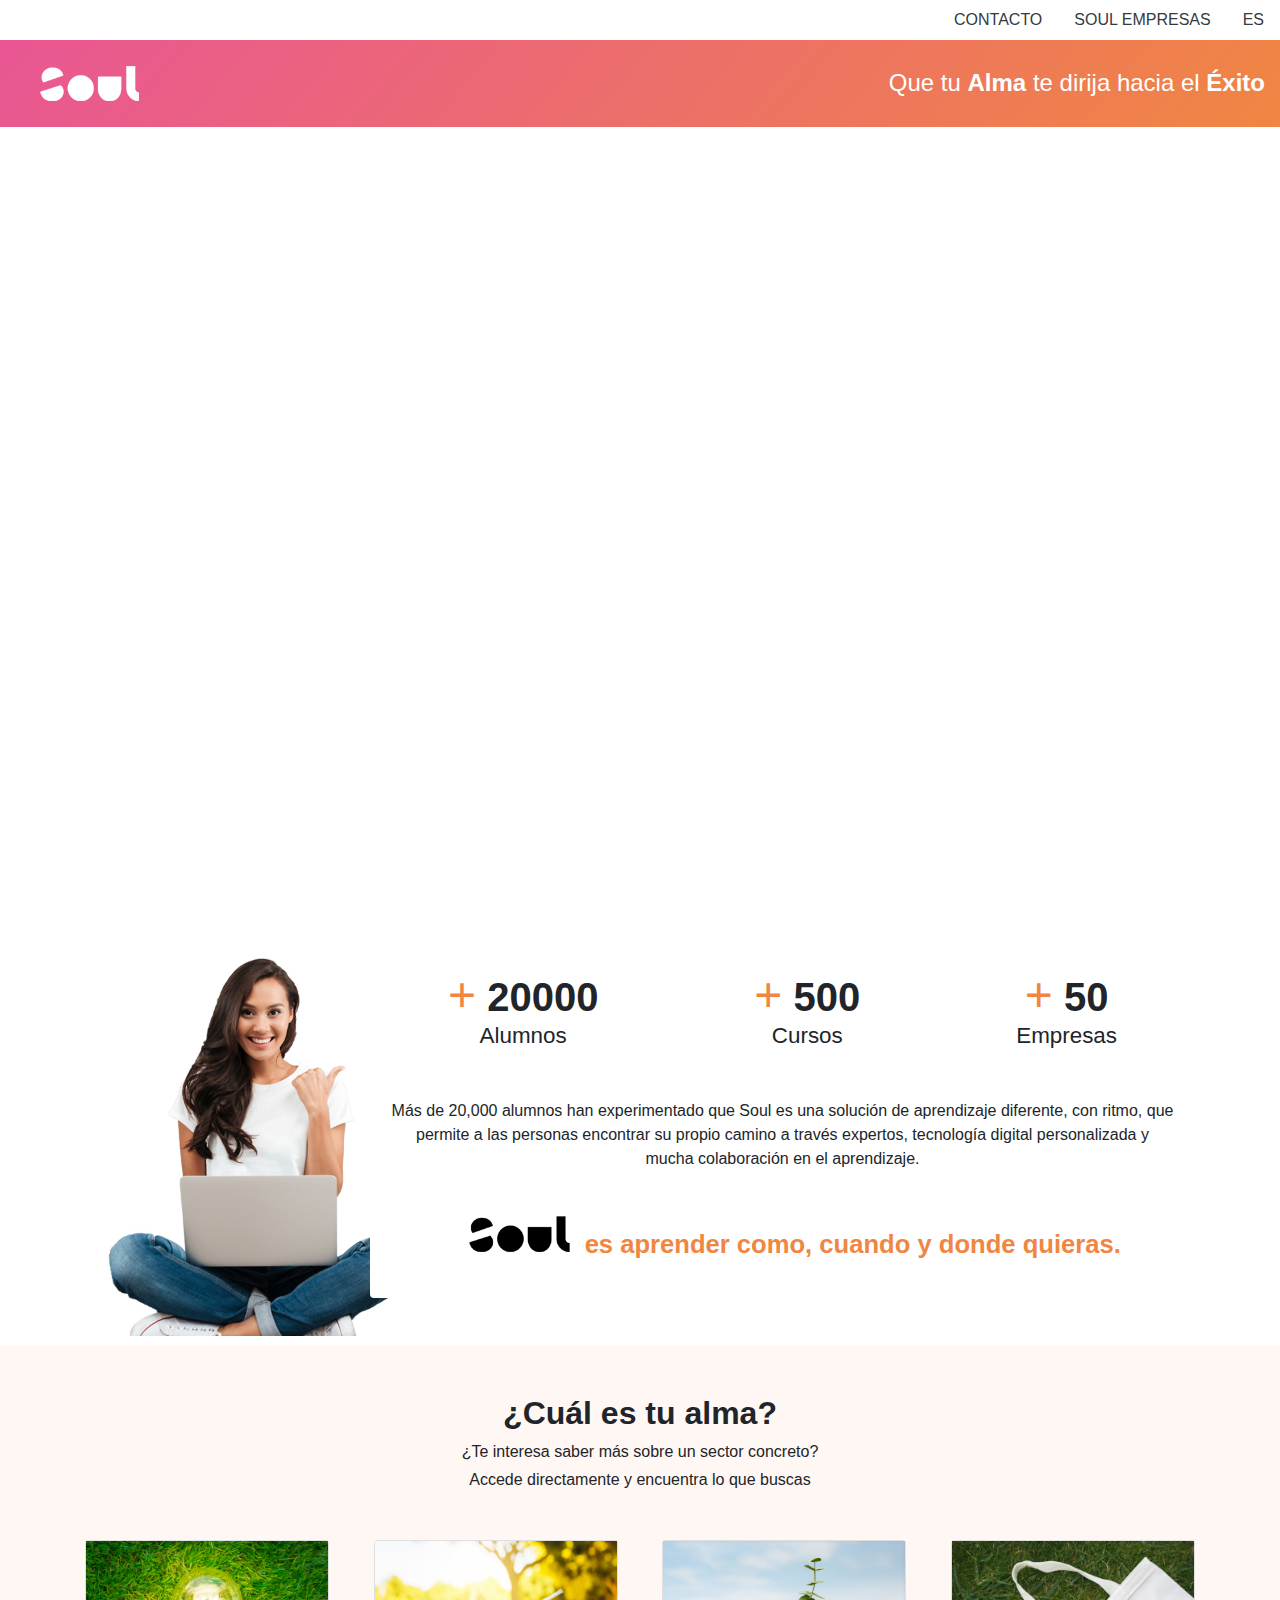
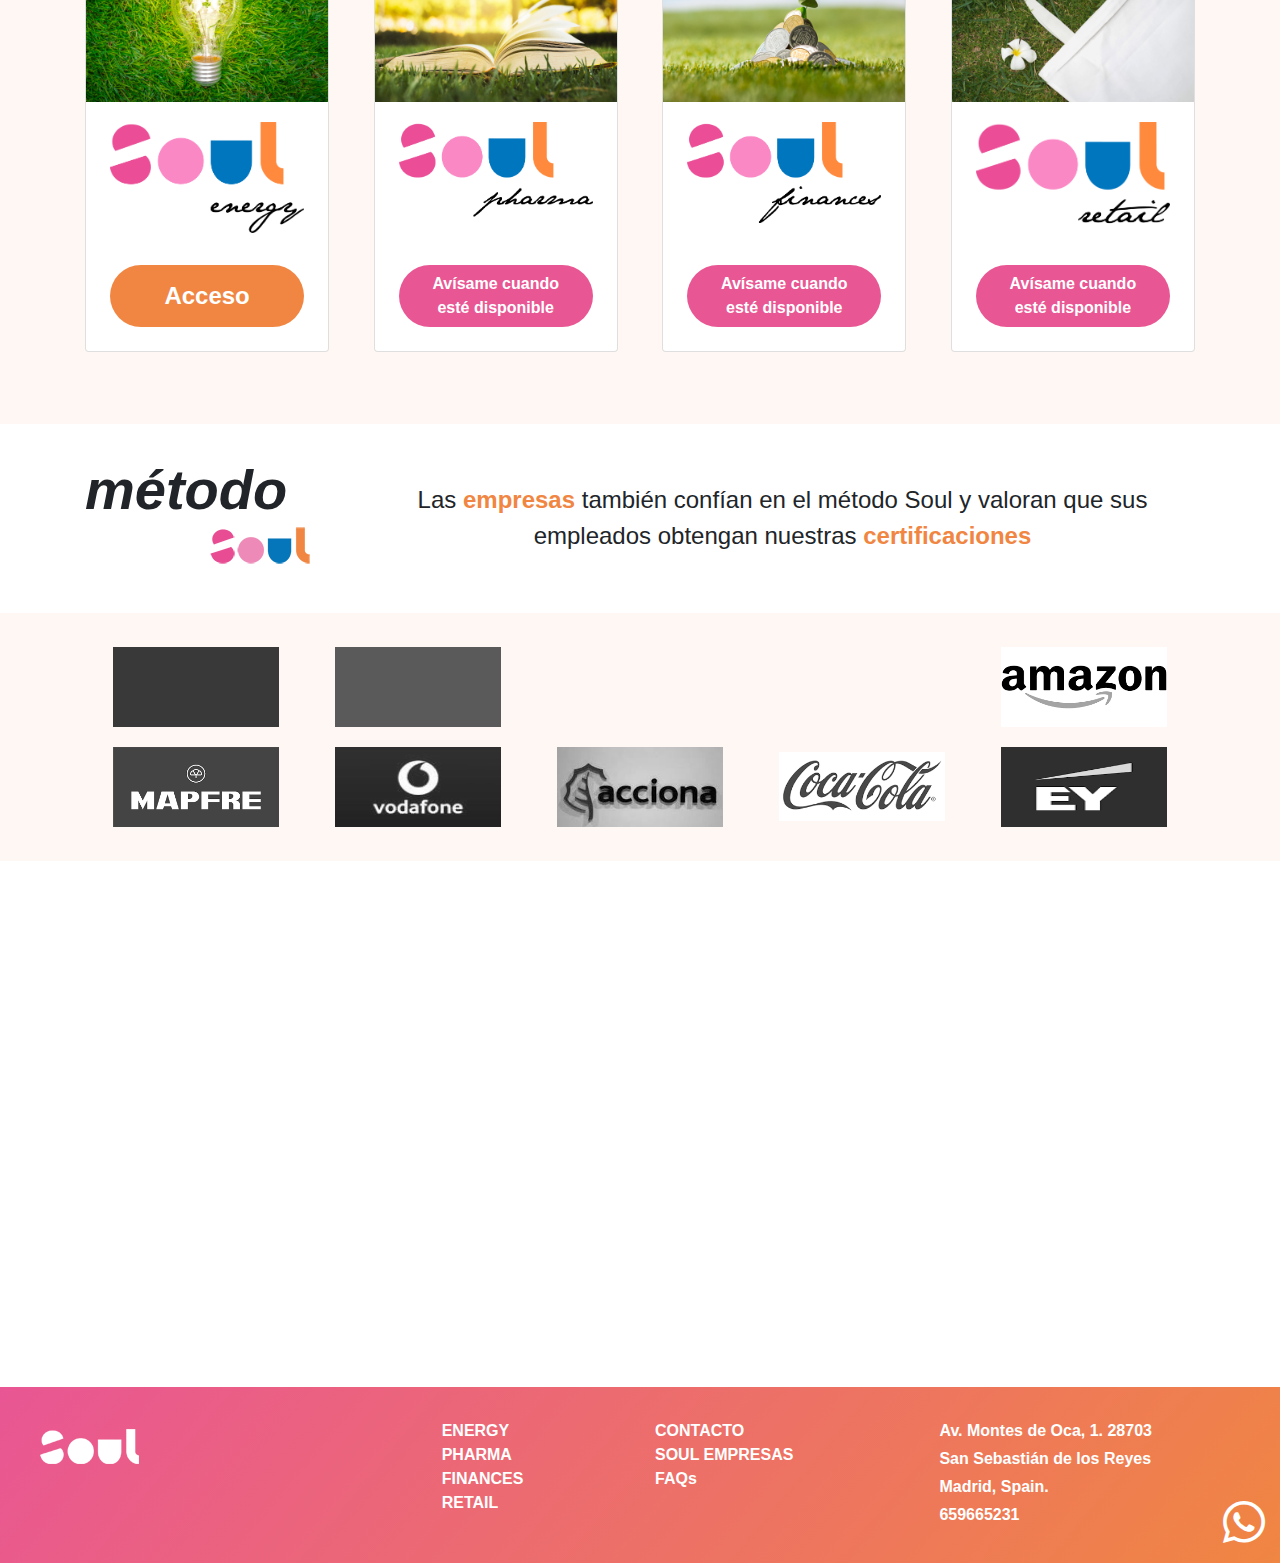
==== commit 153632e6: "new version" ====
--- a/index.html
+++ b/index.html
@@ -6,6 +6,9 @@
     <meta name="viewport" content="width=device-width, initial-scale=1.0">
     <title>Landing2.0</title>
 
+    <meta http-equiv="X-UA-Compatible" content="IE=edge">
+
+<!---------------------- STYLES ---------------------------------------->
     <!-- Bootstrap CSS -->
     <link rel="stylesheet" href="https://stackpath.bootstrapcdn.com/bootstrap/4.4.1/css/bootstrap.min.css"
         integrity="sha384-Vkoo8x4CGsO3+Hhxv8T/Q5PaXtkKtu6ug5TOeNV6gBiFeWPGFN9MuhOf23Q9Ifjh" crossorigin="anonymous">
@@ -14,7 +17,7 @@
     <link rel="stylesheet" href="https://cdnjs.cloudflare.com/ajax/libs/font-awesome/5.13.0/css/all.min.css">
 
     <!-- Custom styles -->
-    <link rel="stylesheet" href="./css/styles.css">
+    <link rel="stylesheet" href="/css/styles20.css">
 </head>
 
 <body>
@@ -22,9 +25,9 @@
         <div id="menu" class="container-fluid">
             <div class="row justify-content-center justify-content-md-end">
                 <nav class="nav">
-                    <a class="nav-link" href="https://learningwithsoul.com/es/contact" target="blank">CONTACTO</a>
-                    <a class="nav-link" href="#">SOUL EMPRESAS</a>
-                    <a class="nav-link" href="#">ES</a>
+                    <a class="nav-link text-dark" href="https://learningwithsoul.com/es/contact" target="blank">CONTACTO</a>
+                    <a class="nav-link text-dark" href="https://soulimproveledge.com/">SOUL EMPRESAS</a>
+                    <a class="nav-link text-dark" href="#">ES</a>
                 </nav>
             </div>
         </div>
@@ -32,70 +35,61 @@
         <div id="access-top" class="access-top container-fluid">
             <div class="d-flex align-items-center flex-column flex-sm-row justify-content-sm-between">
                 <div class="logo">
-                    <img src="/assets/defaultlogomini.png" alt="brand logo">
+                    <img src="/assets/landing20_img/SOUL_White_mini.png" alt="brand logo">
                 </div>
 
                 <div class="access-top_message mb-3 mb-sm-0 py-sm-3">
-                    <h4 class="mb-3 mb-md-0 text-center font-weight-bold text-white">Que tu alma te dirija hacia
-                        el éxito</h4>
+                    <h4 class="mb-3 mb-sm-0 text-center text-white">Que tu <span class="font-weight-bold">Alma</span> te dirija hacia
+                        el <span class="font-weight-bold">Éxito</span></h4>
                 </div>
             </div>
         </div>
-
-        <div class="">
-            <div id="carousel" class="carousel slide" data-ride="carousel">
-                <div class="carousel-inner">
-                    <div class="carousel-item active">
-                        <img src="/assets/slide1-1920x1080.jpg" class="d-block w-100" alt="slide1">
-                    </div>
-                    <div class="carousel-item">
-                        <img src="/assets/slide2-1920x1080.jpg" class="d-block w-100" alt="slide2">
-                    </div>
-                    <div class="carousel-item">
-                        <img src="/assets/slide3-1920x1080.jpg" class="d-block w-100" alt="slide3">
-                    </div>
-                </div>
-                <a class="carousel-control-prev" href="#carousel" role="button" data-slide="prev">
-                    <span class="carousel-control-prev-icon" aria-hidden="true"></span>
-                    <span class="sr-only">Previous</span>
-                </a>
-                <a class="carousel-control-next" href="#carousel" role="button" data-slide="next">
-                    <span class="carousel-control-next-icon" aria-hidden="true"></span>
-                    <span class="sr-only">Next</span>
-                </a>
-            </div>
+        
+        <div id="video-hero" class="video-hero">
+            <video class="" src="/assets/landing20_img/Landing_video v2.mp4" muted autoplay loop></video>
         </div>
     </header>
 
     <main>
-        <section class="success container py-5">
-            <div class="pb-4 success__numbers d-flex justify-content-between justify-content-sm-around">
-
-                <div class="text-center">
-                    <p class="plus-numbers"><span class="text-danger">+</span>20000</p>
-                    <p class="small">Alumnos</p>
-                </div>
-
-                <div class="text-center">
-                    <p class="plus-numbers"><span class="text-danger">+</span>500</p>
-                    <p class="small">Cursos</p>
-                </div>
-
-                <div class="text-center">
-                    <p class="plus-numbers"><span class="text-danger">+</span>50</p>
-                    <p class="small">Empresas</p>
-                </div>
-            </div>
-
-            <div class="success__message card border-0">
-                <div class="row no-gutters">
-                    <div class="col-2 offset-1 d-none d-sm-block">
-                        <img src="/assets/girl-thinking.jpg" class="card-img" alt="girl thinking">
-                    </div>
-                    <div class="col-sm-8">
-                        <div class="card-body">
-                            <p class="card-text">Más de 20,000 alumnos han experimentado que Soul es una solución de aprendizaje diferente, con ritmo, que permite a las personas encontrar su propio camino a través expertos, tecnología digital personalizada y mucha colaboración en el aprendizaje.</p>
-                            <p>Soul es aprender como, cuando y donde quieras.</p>
+        <section class="success py-5">
+            <div class="container">
+                <div class="row">
+                    <div class="col-sm-8 offset-sm-4 col-xl-9 offset-xl-3">
+                        <div class="pb-4 success__numbers d-flex justify-content-between justify-content-sm-around">
+
+                            <div class="text-center">
+                                <p class="plus-numbers">
+                                    <span class="plus">+</span>
+                                    <span class="number font-weight-bold">20000</span>
+                                </p>
+                                <p class="plus-text">Alumnos</p>
+                            </div>
+
+                            <div class="text-center">
+                                <p class="plus-numbers">
+                                    <span class="plus">+</span>
+                                    <span class="number font-weight-bold">500</span>
+                                </p>
+                                <p class="plus-text">Cursos</p>
+                            </div>
+
+                            <div class="text-center">
+                                <p class="plus-numbers">
+                                    <span class="plus">+</span>
+                                    <span class="number font-weight-bold">50</span>
+                                </p>
+                                <p class="plus-text">Empresas</p>
+                            </div>
+                        </div>
+
+                        <div class="success__message card border-0">
+                            <div class="card-body text-center">
+                                <p class="card-text">Más de 20,000 alumnos han experimentado que Soul es una solución de aprendizaje diferente, con ritmo, que permite a las personas encontrar su propio camino a través expertos, tecnología digital personalizada y mucha colaboración en el aprendizaje.</p>
+                                <div class="soul-desc mt-5">
+                                    <img src="/assets/landing20_img/SOUL_Black_mini.png" alt="soul logo">
+                                    <span class="color-soul-naranja font-weight-bold"> es aprender como, cuando y donde quieras.</span>
+                                </div>
+                            </div>
                         </div>
                     </div>
                 </div>
@@ -103,163 +97,186 @@
         </section>
 
         <section id="your-soul" class="py-5 your-soul">
-            <div class="container text-center">
-                <h2 class="souls-title">¿Cuál es tu alma?</h2>
-                <p class="d-sm-inline-block mr-lg-3 py-lg-3">¿Te interesa saber más sobre un sector concreto?</p>
-                <p class="d-sm-inline-block py-lg-3">Accede directamente y encuentra lo que buscas</p>
+            <div class="container mb-5 text-center">
+                <h2 class="souls-title font-weight-bold">¿Cuál es tu alma?</h2>
+                <p class="mb-1">¿Te interesa saber más sobre un sector concreto?</p>
+                <p class="">Accede directamente y encuentra lo que buscas</p>
             </div>
         
             <div class="container">
                 <div class="d-flex flex-column flex-wrap flex-sm-row justify-content-between souls">
                     <div class="card mb-4">
-                        <div class="text-center pt-3">
-                            <i class="soul-icon fas fa-lightbulb fa-4x"></i>
+                        <div class="card-img-top">
+                            <img class="img-fluid" src="/assets/landing20_img/lightbulb_600x400.jpg" alt="bombilla">
                         </div>
         
-                        <div class="card-body">
+                        <div class="card-body px-4">
                             <div class="logo-soultarget text-center">
-                                <img class="img-fluid" src="./assets/defaultlogomini.png" alt="soul logo">
-                                <span class="soultarget">Energy</span>
+                                <img class="img-fluid" src="/assets/landing20_img/Logos_SoulEnergy.png" alt="soul energy logo">
                             </div>
                         </div>
         
-                        <div class="footer text-center px-4 py-4">
-                            <a href="https://energy.learningwithsoul.com" target="blank" class="btn btn-warning text-white font-weight-bold">Acceso</a>
-                        </div>
-                    </div>
-        
+                        <div class="footer text-center px-4 pb-4">
+                            <a href="https://energy.learningwithsoul.com" target="blank" class="btn text-white font-weight-bold sector-active px-3">Acceso</a>
+                        </div>
+                    </div>
+
+                    <!-- CARD ------------------------------------------------------------>
                     <div class="card overlay mb-4">
-                        <div class="text-center pt-3">
-                            <i class="soul-icon fas fa-brain fa-4x"></i>
-                        </div>
-        
-                        <div class="card-body">
+                        <div class="card-img-top">
+                            <img class="img-fluid" src="/assets/landing20_img/book_600x400.jpg" alt="libro">
+                        </div>
+
+                        <div class="card-body px-4">
                             <div class="logo-soultarget text-center">
-                                <img class="img-fluid" src="./assets/defaultlogomini.png" alt="soul logo">
-                                <span class="soultarget">Pharma</span>
-                            </div>
-                        </div>
-        
-                        <div class="footer text-center px-4 py-4">
-                            <a href="/not_enabled.html" class="btn text-white font-weight-bold">Avísame cuando esté disponible</a>
-                        </div>
-                    </div>
-        
+                                <img class="img-fluid" src="/assets/landing20_img/Logos_SoulPharma.png" alt="soul pharma logo">
+                            </div>
+                        </div>
+
+                        <div class="footer text-center px-4 pb-4">
+                            <a href="/not_enabled.html" class="btn text-white font-weight-bold px-3">Avísame cuando esté disponible</a>
+                        </div>
+                    </div>
+
+                    <!-- CARD ------------------------------------------------------------>
                     <div class="card overlay mb-4">
-                        <div class="text-center pt-3">
-                            <i class="soul-icon fas fa-comments-dollar fa-4x"></i>
-                        </div>
-        
-                        <div class="card-body">
+                        <div class="card-img-top">
+                            <img class="img-fluid" src="/assets/landing20_img/money_600x400.jpg" alt="money">
+                        </div>
+
+                        <div class="card-body px-4">
                             <div class="logo-soultarget text-center">
-                                <img class="img-fluid" src="./assets/defaultlogomini.png" alt="soul logo">
-                                <span class="soultarget">Finances</span>
-                            </div>
-                        </div>
-        
-                        <div class="footer text-center px-4 py-4">
-                            <a href="/not_enabled.html" class="btn text-white font-weight-bold">Avísame cuando esté disponible</a>
-                        </div>
-                    </div>
-        
+                                <img class="img-fluid" src="/assets/landing20_img/Logos_SoulFinances.png" alt="soul finances logo">
+                            </div>
+                        </div>
+
+                        <div class="footer text-center px-4 pb-4">
+                            <a href="/not_enabled.html" class="btn text-white font-weight-bold px-3">Avísame cuando esté disponible</a>
+                        </div>
+                    </div>
+
+                    <!-- CARD ------------------------------------------------------------>
                     <div class="card overlay mb-4">
-                        <div class="text-center pt-3">
-                            <i class="soul-icon fas fa-vector-square fa-4x"></i>
-                        </div>
-        
-                        <div class="card-body">
+                        <div class="card-img-top">
+                            <img class="img-fluid" src="/assets/landing20_img/flower_600x400.jpg" alt="flower">
+                        </div>
+
+                        <div class="card-body px-4">
                             <div class="logo-soultarget text-center">
-                                <img class="img-fluid" src="./assets/defaultlogomini.png" alt="soul logo">
-                                <span class="soultarget">Retail</span>
-                            </div>
-                        </div>
-        
-                        <div class="footer text-center px-4 py-4">
-                            <a href="/not_enabled.html" class="btn text-white font-weight-bold">Avísame cuando esté disponible</a>
+                                <img class="img-fluid" src="/assets/landing20_img/Logos_SoulRetail.png" alt="soul retail logo">
+                            </div>
+                        </div>
+
+                        <div class="footer text-center px-4 pb-4">
+                            <a href="/not_enabled.html" class="btn text-white font-weight-bold px-3">Avísame cuando esté disponible</a>
                         </div>
                     </div>
                 </div>
             </div>
         </section>
 
-        <section id="logos" class="py-5">
+        <section id="logos" class="">
+            <div class="logos-container__text py-4">
+                <div class="container">
+                    <div class="row align-items-center">
+                        <div class="col-md-4 col-xl-3">
+                            <div class="logos-container__text-image px-md-0">
+                                <p class="mb-0 font-weight-bold font-italic">método</p>
+                                <img src="/assets/landing20_img/defaultlogomini.png" alt="logo">
+                            </div>
+                        </div>
+
+                        <div class="col-md-8 col-xl-9">
+                            <p class="logos-container__text-message text-center">Las <span class="color-soul-naranja font-weight-bold">empresas</span> también confían en el método Soul y valoran que sus empleados obtengan nuestras <span class="color-soul-naranja font-weight-bold">certificaciones</span></p>
+                        </div>
+                    </div>
+                </div>
+            </div>
+
+            <div class="logos-container__images py-4">
+                <div class="container">
+                    <div class="d-flex flex-wrap justify-content-around">
+                        <div class="logo-item bg-dark">
+                            <img class="img-fluid" src="https://www.telefonica.com/image/company_logo?img_id=4585436&t=1587552043160" alt="">
+                        </div>
+
+                        <div class="logo-item bg-danger">
+                            <img class="img-fluid" src="https://www.bancosantander.es/cssa/BlobServer?blobcol=urldata&blobheader=image%2Fpng&blobheadername1=Content-Disposition&blobheadername2=portal&blobheadervalue1=inline%3Bfilename%3Dlogo_header.png&blobheadervalue2=1289240705697&blobkey=id&blobtable=MungoBlobs&blobwhere=1305553156489" alt="">
+                        </div>
+
+                        <div class="logo-item">
+                            <img class="img-fluid" src="https://www.repsol.com/imagenes/global/es/logoRepsol_tcm13-100.png" alt="">
+                        </div>
+
+                        <div class="logo-item">
+                            <img class="img-fluid" src="https://www.google.es/images/branding/googlelogo/1x/googlelogo_color_272x92dp.png" alt="">
+                        </div>
+
+                        <div class="logo-item">
+                            <img src="[data-uri]" alt="" class="img-fluid">
+                        </div>
+
+                        <div class="logo-item">
+                            <img src="[data-uri]" alt="" class="img-fluid">
+                        </div>
+
+                        <div class="logo-item">
+                            <img src="[data-uri]" alt="" class="img-fluid">
+                        </div>
+
+                        <div class="logo-item">
+                            <img src="[data-uri]" alt="" class="img-fluid">
+                        </div>
+
+                        <div class="logo-item">
+                            <img src="[data-uri]" alt="" class="img-fluid">
+                        </div>
+
+                        <div class="logo-item">
+                            <img src="[data-uri]" alt="" class="img-fluid">
+                        </div>
+                    </div>  
+                        </div>
+                    </div>
+                </div>
+            </div>
+        </section>
+
+        <section id="access-bottom" class="access-bottom text-center text-md-right my-5">
             <div class="container">
-                <div class="logos-container__text text-center">
-                    <p>Las empresas también confían en el método Soul y valoran que sus empleados obtengan nuestras certificaciones</p>
-                </div>
-
-                <div class="logos-container__images d-flex flex-wrap justify-content-around">
-                    <div class="logo-item bg-dark">
-                        <img class="img-fluid" src="https://www.telefonica.com/image/company_logo?img_id=4585436&t=1587552043160" alt="">
-                    </div>
-                    
-                    <div class="logo-item bg-danger">
-                        <img class="img-fluid" src="https://www.bancosantander.es/cssa/BlobServer?blobcol=urldata&blobheader=image%2Fpng&blobheadername1=Content-Disposition&blobheadername2=portal&blobheadervalue1=inline%3Bfilename%3Dlogo_header.png&blobheadervalue2=1289240705697&blobkey=id&blobtable=MungoBlobs&blobwhere=1305553156489" alt="">
-                    </div>
-
-                    <div class="logo-item">
-                        <img class="img-fluid" src="https://www.repsol.com/imagenes/global/es/logoRepsol_tcm13-100.png" alt="">
-                    </div>
-     
-                    <div class="logo-item">
-                        <img class="img-fluid" src="https://www.google.es/images/branding/googlelogo/1x/googlelogo_color_272x92dp.png" alt="">
-                    </div>
-
-                    <div class="logo-item">
-                        <img src="[data-uri]" alt="" class="img-fluid">
-                    </div>
-
-                    <div class="logo-item">
-                        <img src="[data-uri]" alt="" class="img-fluid">
-                    </div>
-
-                    <div class="logo-item">
-                        <img src="[data-uri]" alt="" class="img-fluid">
-                    </div>
-
-                    <div class="logo-item">
-                        <img src="[data-uri]" alt="" class="img-fluid">
-                    </div>
-
-                    <div class="logo-item">
-                        <img src="[data-uri]" alt="" class="img-fluid">
-                    </div>
-
-                    <div class="logo-item">
-                        <img src="[data-uri]" alt="" class="img-fluid">
-                    </div>  
-                </div>
-            </div>
-        </section>
-
-        <section id="access-bottom" class="access-bottom text-center">
-            <div class="container">
-                <div class="py-5">
-                    <h4 class="mb-0 text-white font-weight-bold">Que tu alma te dirija hacia el éxito</h4>
-                </div>
+                    <h4 class="mb-0 text-white font-weight-bold">Que tu Alma te dirija hacia el Éxito</h4>
             </div>
         </section>
     </main>
 
-    <footer class="py-3">
+    <footer class="py-3 font-weight-bold">
         <div class="container-fluid">
             <div class="row">
                 <div class="logo text-center text-sm-left col-sm-4">
-                    <img class="img-fluid" class="img-fluid" src="/assets/defaultlogomini.png" alt="brand logo">
+                    <img class="img-fluid" class="img-fluid" src="/assets/landing20_img/SOUL_White_mini.png" alt="brand logo">
                 </div>
                 
                 <div class="links-info col-sm-8">
                     <div class="row">
-                        <div class="col-sm-4">
-                            <nav class="py-3 links nav flex-column">
-                                <a class="text-dark" href="https://learningwithsoul.com/es/contact" target="blank">CONTACTO</a>
-                                <a class="text-dark" href="#"> SOUL EMPRESAS</a>
-                                <a class="text-dark" href="https://learningwithsoul.com/es/faq" target="blank">FAQs</a>
+                        <div class="col-sm-3">
+                            <nav class="py-3 links nav flex-column align-items-center align-items-sm-start">
+                                <a class="text-white" href="https://energy.learningwithsoul.com">ENERGY</a>
+                                <a class="text-white" href="en/landing20/not-enabled-sector/pharma">PHARMA</a>
+                                <a class="text-white" href="en/landing20/not-enabled-sector/finances">FINANCES</a>
+                                <a class="text-white" href="en/landing20/not-enabled-sector/retail">RETAIL</a>
                             </nav>
                         </div>
+
+                        <div class="col-sm-3">
+                            <nav class="py-3 links nav flex-column align-items-center align-items-sm-start">
+                                <a class="text-white" href="https://learningwithsoul.com/es/contact" target="blank">CONTACTO</a>
+                                <a class="text-white" href="https://soulimproveledge.com/">SOUL EMPRESAS</a>
+                                <a class="text-white" href="https://learningwithsoul.com/es/faq" target="blank">FAQs</a>
+                            </nav>
+                        </div>
                     
-                        <div class="col-sm-6 offset-sm-2 d-flex justify-content-between">
-                            <div class="info py-3">
+                        <div class="col-sm-5 offset-sm-1 d-flex justify-content-between">
+                            <div class="info py-3 text-white">
                                 <p class="mb-1">Av. Montes de Oca, 1. 28703</p>
                                 <p class="mb-1">San Sebastián de los Reyes</p>
                                 <p class="mb-1">Madrid, Spain.</p>
@@ -267,8 +284,8 @@
                                 <p class="mb-1">659665231</p>
                             </div>
 
-                            <div class="chat align-self-center">
-                                <a href="#" class="text-dark">
+                            <div class="chat align-self-end">
+                                <a href="#" class="text-white">
                                     <i class="fab fa-whatsapp fa-3x"></i>
                                 </a>
                             </div>
@@ -294,4 +311,4 @@
         crossorigin="anonymous"></script>
 </body>
 
-</html>+</html>
--- a/css/styles20.css
+++ b/css/styles20.css
@@ -0,0 +1,214 @@
+/*
+fucsia  #e95694     rgba(237, 138, 183, 0.5)
+rosa    #ed8ab7
+azul    #0776bb     rgba(7, 118, 187, 0.5)
+naranja #f08642
+
+background sección tu alma #FFF7F3
+*/
+/*******************************************************************/
+/* GLOBAL VARIABLES */
+/*******************************************************************/
+:root {
+    --soul-fucsia: #e95694;
+    --soul-rosa: #ed8ab7;
+    --soul-azul: #0776bb;
+    --soul-naranja: #f08642;
+    --soul-bg-soul: #FFF7F3;
+}
+
+.color-soul-naranja {
+    color: var(--soul-naranja);
+}
+
+/*******************************************************************/
+/* INDEX / HOME PAGE */
+/*******************************************************************/
+
+.access-top,
+footer {
+    background-image: linear-gradient(-50deg, var(--soul-naranja), var(--soul-fucsia));
+}
+
+#video-hero {
+    width: 100%;
+}
+
+@media (min-width: 1200px) {
+    #video-hero {
+        height: 800px;
+    }
+}
+
+#video-hero video {
+    width: 100%;
+    height: 100%;
+    object-fit: fill;
+}
+
+@media (min-width: 576px) {
+    .success {
+        background-image: url("/assets/landing20_img/SliderDatos.jpg");
+        background-position: center left;
+        background-size: contain;
+        background-repeat: no-repeat;
+    }
+}
+
+.success .success__numbers p {
+    margin-bottom: 2px;
+}
+
+.success .success__numbers .plus-numbers {
+    font-size: 1.5em;
+    line-height: 1em;
+}
+
+.success .success__numbers .plus-numbers .plus{
+    font-size: 1.2em;
+    color: var(--soul-naranja);
+}
+
+@media (min-width: 992px) {
+    .success .success__numbers .plus-numbers {
+        font-size: 2.5em;
+    }
+
+    .success .success__numbers .plus-text {
+        font-size: 1.4em;
+    }
+}
+
+.soul-desc img {
+    position: relative;
+    margin-top: -28px;
+    margin-right: -14px;
+}
+
+.soul-desc span {
+    font-size: 1.6em;
+}
+
+.your-soul {
+    background-color: var(--soul-bg-soul);
+}
+
+.souls .card {
+    transition: .3s
+}
+
+.souls .card:hover {
+    box-shadow:  2px 2px 30px 2px rgba(0,0,0,0.2);
+}
+
+@media (min-width: 576px) {
+    .souls .card {
+        width: 45%;
+    }
+}
+
+@media (min-width: 992px) {
+    .souls .card {
+        width: 22%;
+    }
+}
+
+.souls .card .footer a {
+    background-color: var(--soul-fucsia);
+    border-radius: 100px;
+    line-height: 1.5em;
+    width: 100%;
+}
+
+.souls .card .footer a.sector-active {
+    background-color: var(--soul-naranja);
+    font-size: 1.5em;
+    line-height: 2em;
+}
+
+.logos-container__text-image {
+    padding: 0 15%;
+}
+
+.logos-container__text-image p {
+    font-size: 3.5em;
+}
+
+.logos-container__text-image img {
+    margin-top: -30px;
+    position: relative;
+    left: 100px;
+}
+
+.logos-container__text-message {
+    font-size: 1.1em;
+    margin-bottom: 0;
+}
+
+@media (min-width: 576px) {
+    .logos-container__text-message {
+        font-size: 1.5em;
+    }
+}
+
+.logos-container__images {
+    background-color: var(--soul-bg-soul);
+}
+
+.logos-container__images .logo-item {
+    width: 40%;
+    margin: 10px;
+    display: flex;
+    align-items: center;
+    filter: grayscale(1);
+    transition: .3s;
+}
+
+.logos-container__images .logo-item:hover {
+    filter: none;
+}
+
+.logos-container__images .logo-item img {
+    width: 100%;
+    max-height: 80px;
+}
+
+@media (min-width: 576px) {
+    .logos-container__images .logo-item {
+        width: 15%;
+    }
+}
+
+#access-bottom {
+    background-image: url("/assets/landing20_img/data-race.jpg");
+    background-position: center;
+    background-size: cover;
+}
+
+#access-bottom .container {
+    padding: 6em 0;
+}
+
+@media (min-width: 768px) {
+    #access-bottom .container h4 {
+        font-size: 1.8em;
+    }
+
+    #access-bottom .container {
+        padding: 10em 0;
+    }
+
+    #access-bottom {
+        background-position: top left;
+    }
+}
+
+@media (min-width: 1200px) {
+    #access-bottom .container h4 {
+        font-size: 2.4em;
+    }
+
+    #access-bottom .container {
+        padding: 12em 0;
+    }
+}
